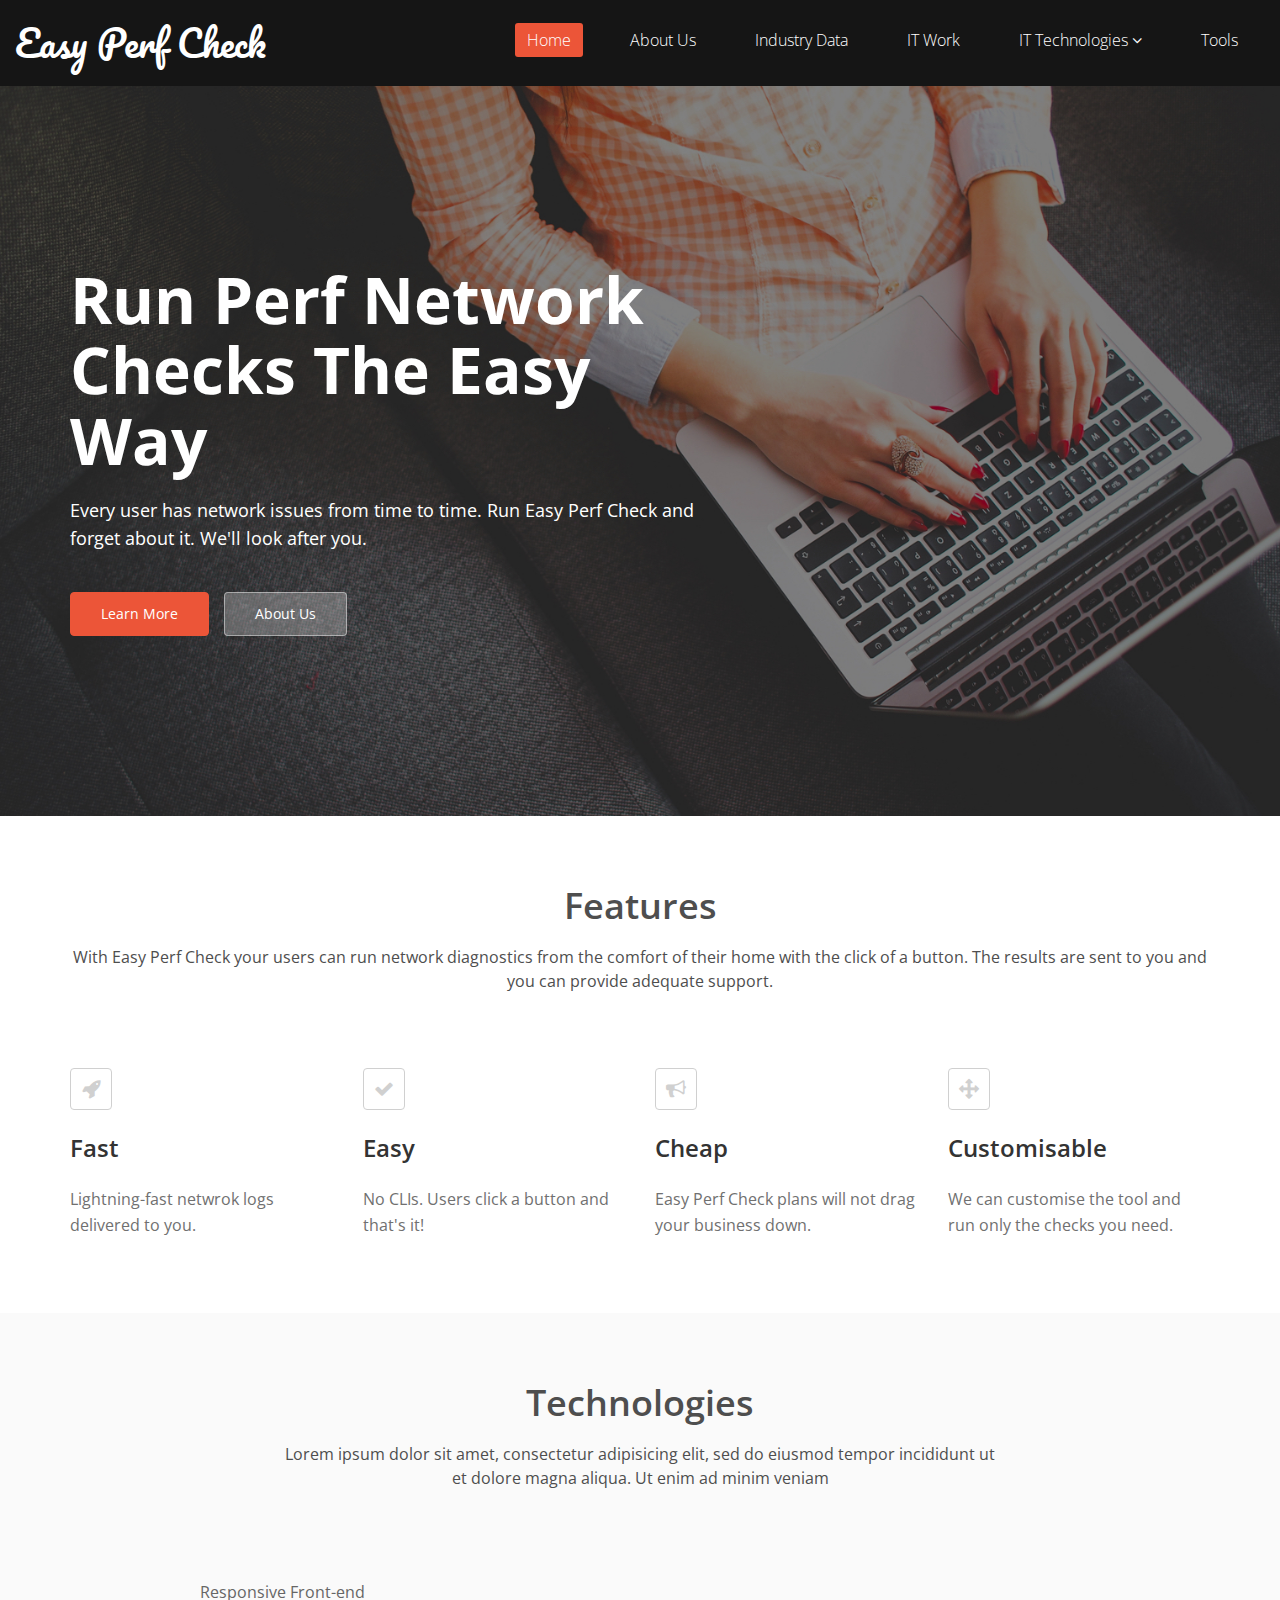
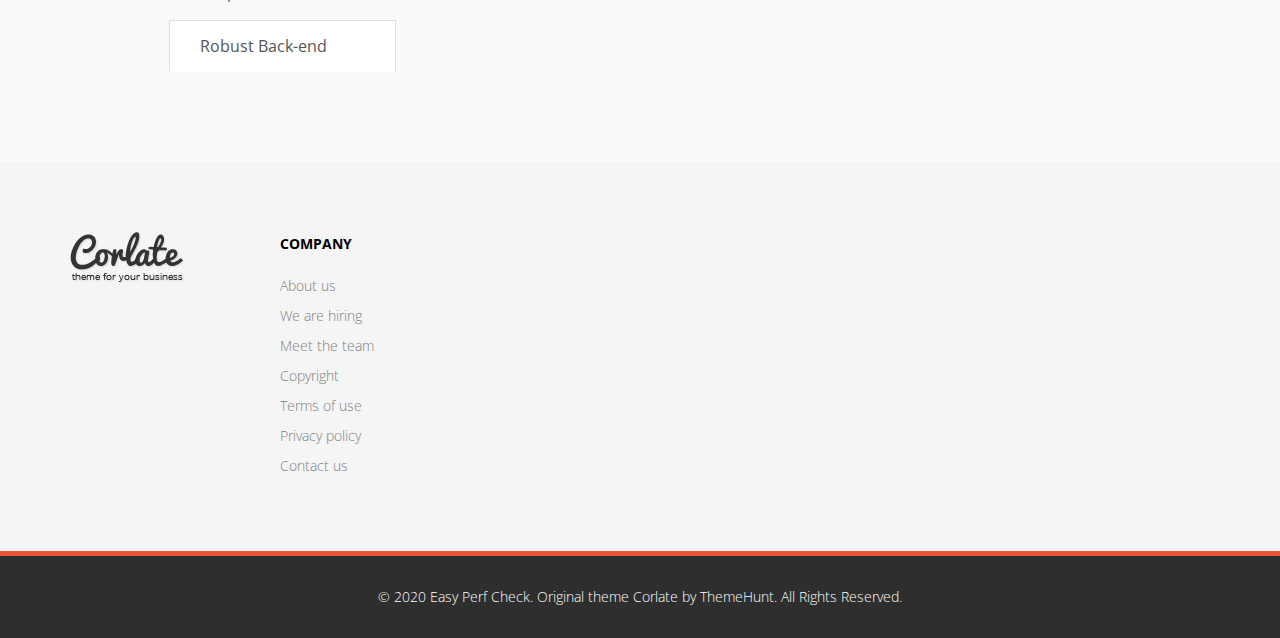
==== index.html @ ed7cca50 "feature: Add footer theme info." ====
<!DOCTYPE html>
<html lang="en">

<head>
    <meta charset="utf-8">
    <meta name="viewport" content="width=device-width, initial-scale=1.0">
    <title>Home | Easy Perf Check</title>

    <!-- core CSS -->
    <link href="https://fonts.googleapis.com/css2?family=Pacifico&display=swap"
        rel="stylesheet">
    <link href="css/bootstrap.min.css" rel="stylesheet">
    <link href="css/font-awesome.min.css" rel="stylesheet">
    <link href="css/animate.min.css" rel="stylesheet">
    <link href="css/prettyPhoto.css" rel="stylesheet">
    <link href="css/owl.carousel.min.css" rel="stylesheet">
    <link href="css/icomoon.css" rel="stylesheet">
    <link href="css/main.css" rel="stylesheet">
    <link href="css/responsive.css" rel="stylesheet">
    <link href="css/custom.css" rel="stylesheet">
    <!--[if lt IE 9]>
    <script src="js/html5shiv.js"></script>
    <script src="js/respond.min.js"></script>
    <![endif]-->
    <link rel="shortcut icon" href="images/ico/favicon.ico">
    <link rel="apple-touch-icon-precomposed" sizes="144x144"
        href="images/ico/apple-touch-icon-144-precomposed.png">
    <link rel="apple-touch-icon-precomposed" sizes="114x114"
        href="images/ico/apple-touch-icon-114-precomposed.png">
    <link rel="apple-touch-icon-precomposed" sizes="72x72"
        href="images/ico/apple-touch-icon-72-precomposed.png">
    <link rel="apple-touch-icon-precomposed"
        href="images/ico/apple-touch-icon-57-precomposed.png">
</head>
<!--/head-->

<body class="homepage">

    <nav class="navbar navbar-inverse" role="banner">
        <div class="container">
            <div class="navbar-header">
                <button type="button" class="navbar-toggle"
                    data-toggle="collapse" data-target=".navbar-collapse">
                    <span class="sr-only">Toggle navigation</span>
                    <span class="icon-bar"></span>
                    <span class="icon-bar"></span>
                    <span class="icon-bar"></span>
                </button>
                <a class="navbar-brand" href="index.html">
                    <h1 class="navbar__logo">Easy Perf Check</h1>
                </a>
            </div>
            <div class="collapse navbar-collapse navbar-right">
                <ul class="nav navbar-nav">
                    <li class="active"><a href="index.html">Home</a></li>
                    <li><a href="about-us.html">About Us</a></li>
                    <li><a href="blog.html">Industry Data</a></li>
                    <li><a href="portfolio.html">IT Work</a></li>
                    <li class="dropdown">
                        <a href="#" class="dropdown-toggle"
                            data-toggle="dropdown">IT Technologies <i
                                class="fa fa-angle-down"></i></a>
                        <ul class="dropdown-menu">
                            <li><a href="blog-item.html">Clouds, Services,
                                    Servers</a>
                            </li>
                            <li><a href="pricing.html">Cyber Security</a></li>
                            <li><a href="404.html">Autonomous Vehicles</a></li>
                            <li><a href="404.html">Small Computing Devices</a>
                            </li>
                        </ul>
                    </li>
                    <li><a href="services.html">Tools</a></li>
                </ul>
            </div>
        </div>
        <!--/.container-->
    </nav>
    <!--/nav-->

    </header>
    <!--/header-->

    <section id="main-slider" class="no-margin">
        <div class="carousel slide">
            <div class="carousel-inner">
                <div class="item active"
                    style="background-image: url(images/slider/bg1.jpg)">
                    <div class="container">
                        <div class="row">
                            <div class="col-md-7">
                                <div class="carousel-content">
                                    <h1 class="animation animated-item-1">Run
                                        Perf Network Checks The Easy Way</h1>
                                    <div class="animation animated-item-2">
                                        Every user has network issues from time
                                        to time. Run Easy Perf Check and forget
                                        about it. We'll look after you.
                                    </div>
                                    <a class="btn-slide animation animated-item-3"
                                        href="#feature">Learn More</a>
                                    <a class="btn-slide white animation animated-item-3"
                                        href="about.html">About Us</a>
                                </div>
                            </div>

                        </div>
                    </div>
                </div>
                <!--/.item-->
            </div>
            <!--/.carousel-inner-->
        </div>
        <!--/.carousel-->
    </section>
    <!--/#main-slider-->

    <section id="feature">
        <div class="container">
            <div class="center fadeInDown">
                <h2>Features</h2>
                <p class="lead">With Easy Perf Check your users can run network
                    diagnostics from the comfort of their home with the
                    click of a button. The results are sent to you and you can
                    provide adequate support.</p>
            </div>

            <div class="row">
                <div class="features">
                    <div class="col-md-3 col-sm-4 fadeInDown"
                        data-wow-duration="1000ms" data-wow-delay="600ms">
                        <div class="feature-wrap">
                            <div class="icon">
                                <i class="fa fa-rocket"></i>
                            </div>
                            <h2>Fast</h2>
                            <p>Lightning-fast netwrok logs delivered to you.</p>
                        </div>
                    </div>
                    <!--/.col-md-3-->
                    <div class="col-md-3 col-sm-4 fadeInDown"
                        data-wow-duration="1000ms" data-wow-delay="600ms">
                        <div class="feature-wrap">
                            <div class="icon">
                                <i class="fa fa-check"></i>
                            </div>
                            <h2>Easy</h2>
                            <p>No CLIs. Users click a button and that's it!</p>
                        </div>
                    </div>
                    <!--/.col-md-3-->
                    <div class="col-md-3 col-sm-4 fadeInDown"
                        data-wow-duration="1000ms" data-wow-delay="600ms">
                        <div class="feature-wrap">
                            <div class="icon">
                                <i class="fa fa-bullhorn"></i>
                            </div>
                            <h2>Cheap</h2>
                            <p>Easy Perf Check plans will not drag your business
                                down.</p>
                        </div>
                    </div>
                    <!--/.col-md-3-->
                    <div class="col-md-3 col-sm-4 fadeInDown"
                        data-wow-duration="1000ms" data-wow-delay="600ms">
                        <div class="feature-wrap">
                            <div class="icon">
                                <i class="fa fa-arrows"></i>
                            </div>
                            <h2>Customisable</h2>
                            <p>We can customise the tool and run only the checks
                                you need.</p>
                        </div>
                    </div>
                    <!--/.col-md-3-->
                </div>
                <!--/.services-->
            </div>
            <!--/.row-->
        </div>
        <!--/.container-->
    </section>
    <!--/#feature-->

    <section id="recent-works">
        <div class="container">
            <div class="center fadeInDown">
                <h2>Technologies</h2>
                <p class="lead">Lorem ipsum dolor sit amet, consectetur
                    adipisicing elit, sed do eiusmod tempor
                    incididunt ut <br> et dolore magna aliqua. Ut enim ad minim
                    veniam</p>
            </div>
            <div class="row">
                <div class="col-xs-12 col-sm-10 col-sm-offset-1 fadeInDown">
                    <div class="tab-wrap">
                        <div class="media">
                            <div class="parrent pull-left">
                                <ul class="nav nav-tabs nav-stacked">
                                    <li class=""><a href="#tab1"
                                            data-toggle="tab"
                                            class="analistic-01">Responsive
                                            Front-end</a></li>
                                    <li class="active"><a href="#tab2"
                                            data-toggle="tab"
                                            class="analistic-02">Robust Back-end
                                        </a></li>
                                </ul>
                            </div>

                            <div class="parrent media-body">
                                <div class="tab-content">
                                    <div class="tab-pane fade" id="tab1">
                                        <div class="media">
                                            <div class="media-body">
                                                <p>There are many variations of
                                                    passages of Lorem Ipsum
                                                    available, but
                                                    the majority have suffered
                                                    alteration in some form, by
                                                    injected
                                                    humour, or randomised words
                                                    which don't look even
                                                    slightly
                                                    believable. If you are going
                                                    to use.</p>
                                            </div>
                                        </div>
                                    </div>

                                    <div class="tab-pane fade" id="tab2">
                                        <p>Lorem ipsum dolor sit amet,
                                            consectetur adipisicing elit, sed do
                                            eiusmod
                                            tempor incididunt ut labore et
                                            dolore magna aliqua. Ut enim ad
                                            minim veniam,
                                            quis nostrud exercitation ullamco
                                            laboris nisi ut aliquip ex ea
                                            commodo
                                            consequat. Duis aute irure dolor in
                                            reprehenderit.</p>
                                    </div>
                                </div>
                                <!--/.tab-content-->
                            </div>
                            <!--/.media-body-->
                        </div>
                        <!--/.media-->
                    </div>
                    <!--/.tab-wrap-->
                </div>
                <!--/.col-sm-6-->

            </div>

            <!--/.row-->
        </div>
        <!--/.container-->
    </section>
    <!--/#recent-works-->

    <section id="bottom">
        <div class="container fadeInDown" data-wow-duration="1000ms"
            data-wow-delay="600ms">
            <div class="row">
                <div class="col-md-2">
                    <a href="#" class="footer-logo">
                        <img src="images/logo-black.png" alt="logo">
                    </a>
                </div>
                <div class="col-md-10">
                    <div class="row">
                        <div class="col-md-3 col-sm-6">
                            <div class="widget">
                                <h3>Company</h3>
                                <ul>
                                    <li><a href="#">About us</a></li>
                                    <li><a href="#">We are hiring</a></li>
                                    <li><a href="#">Meet the team</a></li>
                                    <li><a href="#">Copyright</a></li>
                                    <li><a href="#">Terms of use</a></li>
                                    <li><a href="#">Privacy policy</a></li>
                                    <li><a href="#">Contact us</a></li>
                                </ul>
                            </div>
                        </div>
                        <!--/.col-md-3-->

                    </div>
                </div>
            </div>
        </div>
    </section>
    <!--/#bottom-->

    <footer id="footer" class="midnight-blue">
        <div class="container">
            <div class="row">
                <div>
                    &copy; 2020 <a target="_blank"
                        href="http://shapebootstrap.net/"
                        title="Free Twitter Bootstrap WordPress Themes and HTML templates">Easy
                        Perf Check</a>. Original theme <a
                        href="https://themehunt.com/item/1524962-corlate-free-responsive-business-html-template/preview"
                        target="_blank" rel="noopener noreferrer">Corlate</a> by
                    <a href="https://themehunt.com/" target="_blank"
                        rel="noopener noreferrer">ThemeHunt</a>. All Rights
                    Reserved.
                </div>
            </div>
        </div>
    </footer>
    <!--/#footer-->

    <script src="js/jquery.js"></script>
    <script src="js/bootstrap.min.js"></script>
    <script src="js/jquery.prettyPhoto.js"></script>
    <script src="js/owl.carousel.min.js"></script>
    <script src="js/jquery.isotope.min.js"></script>
    <script src="js/main.js"></script>
</body>

</html>
---- css/prettyPhoto.css ----
div.pp_default .pp_top,div.pp_default .pp_top .pp_middle,div.pp_default .pp_top .pp_left,div.pp_default .pp_top .pp_right,div.pp_default .pp_bottom,div.pp_default .pp_bottom .pp_left,div.pp_default .pp_bottom .pp_middle,div.pp_default .pp_bottom .pp_right{height:13px}
div.pp_default .pp_top .pp_left{background:url(../images/prettyPhoto/default/sprite.png) -78px -93px no-repeat}
div.pp_default .pp_top .pp_middle{background:url(../images/prettyPhoto/default/sprite_x.png) top left repeat-x}
div.pp_default .pp_top .pp_right{background:url(../images/prettyPhoto/default/sprite.png) -112px -93px no-repeat}
div.pp_default .pp_content .ppt{color:#f8f8f8}
div.pp_default .pp_content_container .pp_left{background:url(../images/prettyPhoto/default/sprite_y.png) -7px 0 repeat-y;padding-left:13px}
div.pp_default .pp_content_container .pp_right{background:url(../images/prettyPhoto/default/sprite_y.png) top right repeat-y;padding-right:13px}
div.pp_default .pp_next:hover{background:url(../images/prettyPhoto/default/sprite_next.png) center right no-repeat;cursor:pointer}
div.pp_default .pp_previous:hover{background:url(../images/prettyPhoto/default/sprite_prev.png) center left no-repeat;cursor:pointer}
div.pp_default .pp_expand{background:url(../images/prettyPhoto/default/sprite.png) 0 -29px no-repeat;cursor:pointer;width:28px;height:28px}
div.pp_default .pp_expand:hover{background:url(../images/prettyPhoto/default/sprite.png) 0 -56px no-repeat;cursor:pointer}
div.pp_default .pp_contract{background:url(../images/prettyPhoto/default/sprite.png) 0 -84px no-repeat;cursor:pointer;width:28px;height:28px}
div.pp_default .pp_contract:hover{background:url(../images/prettyPhoto/default/sprite.png) 0 -113px no-repeat;cursor:pointer}
div.pp_default .pp_close{width:30px;height:30px;background:url(../images/prettyPhoto/default/sprite.png) 2px 1px no-repeat;cursor:pointer}
div.pp_default .pp_gallery ul li a{background:url(../images/prettyPhoto/default/default_thumb.png) center center #f8f8f8;border:1px solid #aaa}
div.pp_default .pp_social{margin-top:7px}
div.pp_default .pp_gallery a.pp_arrow_previous,div.pp_default .pp_gallery a.pp_arrow_next{position:static;left:auto}
div.pp_default .pp_nav .pp_play,div.pp_default .pp_nav .pp_pause{background:url(../images/prettyPhoto/default/sprite.png) -51px 1px no-repeat;height:30px;width:30px}
div.pp_default .pp_nav .pp_pause{background-position:-51px -29px}
div.pp_default a.pp_arrow_previous,div.pp_default a.pp_arrow_next{background:url(../images/prettyPhoto/default/sprite.png) -31px -3px no-repeat;height:20px;width:20px;margin:4px 0 0}
div.pp_default a.pp_arrow_next{left:52px;background-position:-82px -3px}
div.pp_default .pp_content_container .pp_details{margin-top:5px}
div.pp_default .pp_nav{clear:none;height:30px;width:110px;position:relative}
div.pp_default .pp_nav .currentTextHolder{font-family:Georgia;font-style:italic;color:#999;font-size:11px;left:75px;line-height:25px;position:absolute;top:2px;margin:0;padding:0 0 0 10px}
div.pp_default .pp_close:hover,div.pp_default .pp_nav .pp_play:hover,div.pp_default .pp_nav .pp_pause:hover,div.pp_default .pp_arrow_next:hover,div.pp_default .pp_arrow_previous:hover{opacity:0.7}
div.pp_default .pp_description{font-size:11px;font-weight:700;line-height:14px;margin:5px 50px 5px 0}
div.pp_default .pp_bottom .pp_left{background:url(../images/prettyPhoto/default/sprite.png) -78px -127px no-repeat}
div.pp_default .pp_bottom .pp_middle{background:url(../images/prettyPhoto/default/sprite_x.png) bottom left repeat-x}
div.pp_default .pp_bottom .pp_right{background:url(../images/prettyPhoto/default/sprite.png) -112px -127px no-repeat}
div.pp_default .pp_loaderIcon{background:url(../images/prettyPhoto/default/loader.gif) center center no-repeat}
div.light_rounded .pp_top .pp_left{background:url(../images/prettyPhoto/light_rounded/sprite.png) -88px -53px no-repeat}
div.light_rounded .pp_top .pp_right{background:url(../images/prettyPhoto/light_rounded/sprite.png) -110px -53px no-repeat}
div.light_rounded .pp_next:hover{background:url(../images/prettyPhoto/light_rounded/btnNext.png) center right no-repeat;cursor:pointer}
div.light_rounded .pp_previous:hover{background:url(../images/prettyPhoto/light_rounded/btnPrevious.png) center left no-repeat;cursor:pointer}
div.light_rounded .pp_expand{background:url(../images/prettyPhoto/light_rounded/sprite.png) -31px -26px no-repeat;cursor:pointer}
div.light_rounded .pp_expand:hover{background:url(../images/prettyPhoto/light_rounded/sprite.png) -31px -47px no-repeat;cursor:pointer}
div.light_rounded .pp_contract{background:url(../images/prettyPhoto/light_rounded/sprite.png) 0 -26px no-repeat;cursor:pointer}
div.light_rounded .pp_contract:hover{background:url(../images/prettyPhoto/light_rounded/sprite.png) 0 -47px no-repeat;cursor:pointer}
div.light_rounded .pp_close{width:75px;height:22px;background:url(../images/prettyPhoto/light_rounded/sprite.png) -1px -1px no-repeat;cursor:pointer}
div.light_rounded .pp_nav .pp_play{background:url(../images/prettyPhoto/light_rounded/sprite.png) -1px -100px no-repeat;height:15px;width:14px}
div.light_rounded .pp_nav .pp_pause{background:url(../images/prettyPhoto/light_rounded/sprite.png) -24px -100px no-repeat;height:15px;width:14px}
div.light_rounded .pp_arrow_previous{background:url(../images/prettyPhoto/light_rounded/sprite.png) 0 -71px no-repeat}
div.light_rounded .pp_arrow_next{background:url(../images/prettyPhoto/light_rounded/sprite.png) -22px -71px no-repeat}
div.light_rounded .pp_bottom .pp_left{background:url(../images/prettyPhoto/light_rounded/sprite.png) -88px -80px no-repeat}
div.light_rounded .pp_bottom .pp_right{background:url(../images/prettyPhoto/light_rounded/sprite.png) -110px -80px no-repeat}
div.dark_rounded .pp_top .pp_left{background:url(../images/prettyPhoto/dark_rounded/sprite.png) -88px -53px no-repeat}
div.dark_rounded .pp_top .pp_right{background:url(../images/prettyPhoto/dark_rounded/sprite.png) -110px -53px no-repeat}
div.dark_rounded .pp_content_container .pp_left{background:url(../images/prettyPhoto/dark_rounded/contentPattern.png) top left repeat-y}
div.dark_rounded .pp_content_container .pp_right{background:url(../images/prettyPhoto/dark_rounded/contentPattern.png) top right repeat-y}
div.dark_rounded .pp_next:hover{background:url(../images/prettyPhoto/dark_rounded/btnNext.png) center right no-repeat;cursor:pointer}
div.dark_rounded .pp_previous:hover{background:url(../images/prettyPhoto/dark_rounded/btnPrevious.png) center left no-repeat;cursor:pointer}
div.dark_rounded .pp_expand{background:url(../images/prettyPhoto/dark_rounded/sprite.png) -31px -26px no-repeat;cursor:pointer}
div.dark_rounded .pp_expand:hover{background:url(../images/prettyPhoto/dark_rounded/sprite.png) -31px -47px no-repeat;cursor:pointer}
div.dark_rounded .pp_contract{background:url(../images/prettyPhoto/dark_rounded/sprite.png) 0 -26px no-repeat;cursor:pointer}
div.dark_rounded .pp_contract:hover{background:url(../images/prettyPhoto/dark_rounded/sprite.png) 0 -47px no-repeat;cursor:pointer}
div.dark_rounded .pp_close{width:75px;height:22px;background:url(../images/prettyPhoto/dark_rounded/sprite.png) -1px -1px no-repeat;cursor:pointer}
div.dark_rounded .pp_description{margin-right:85px;color:#fff}
div.dark_rounded .pp_nav .pp_play{background:url(../images/prettyPhoto/dark_rounded/sprite.png) -1px -100px no-repeat;height:15px;width:14px}
div.dark_rounded .pp_nav .pp_pause{background:url(../images/prettyPhoto/dark_rounded/sprite.png) -24px -100px no-repeat;height:15px;width:14px}
div.dark_rounded .pp_arrow_previous{background:url(../images/prettyPhoto/dark_rounded/sprite.png) 0 -71px no-repeat}
div.dark_rounded .pp_arrow_next{background:url(../images/prettyPhoto/dark_rounded/sprite.png) -22px -71px no-repeat}
div.dark_rounded .pp_bottom .pp_left{background:url(../images/prettyPhoto/dark_rounded/sprite.png) -88px -80px no-repeat}
div.dark_rounded .pp_bottom .pp_right{background:url(../images/prettyPhoto/dark_rounded/sprite.png) -110px -80px no-repeat}
div.dark_rounded .pp_loaderIcon{background:url(../images/prettyPhoto/dark_rounded/loader.gif) center center no-repeat}
div.dark_square .pp_left,div.dark_square .pp_middle,div.dark_square .pp_right,div.dark_square .pp_content{background:#000}
div.dark_square .pp_description{color:#fff;margin:0 85px 0 0}
div.dark_square .pp_loaderIcon{background:url(../images/prettyPhoto/dark_square/loader.gif) center center no-repeat}
div.dark_square .pp_expand{background:url(../images/prettyPhoto/dark_square/sprite.png) -31px -26px no-repeat;cursor:pointer}
div.dark_square .pp_expand:hover{background:url(../images/prettyPhoto/dark_square/sprite.png) -31px -47px no-repeat;cursor:pointer}
div.dark_square .pp_contract{background:url(../images/prettyPhoto/dark_square/sprite.png) 0 -26px no-repeat;cursor:pointer}
div.dark_square .pp_contract:hover{background:url(../images/prettyPhoto/dark_square/sprite.png) 0 -47px no-repeat;cursor:pointer}
div.dark_square .pp_close{width:75px;height:22px;background:url(../images/prettyPhoto/dark_square/sprite.png) -1px -1px no-repeat;cursor:pointer}
div.dark_square .pp_nav{clear:none}
div.dark_square .pp_nav .pp_play{background:url(../images/prettyPhoto/dark_square/sprite.png) -1px -100px no-repeat;height:15px;width:14px}
div.dark_square .pp_nav .pp_pause{background:url(../images/prettyPhoto/dark_square/sprite.png) -24px -100px no-repeat;height:15px;width:14px}
div.dark_square .pp_arrow_previous{background:url(../images/prettyPhoto/dark_square/sprite.png) 0 -71px no-repeat}
div.dark_square .pp_arrow_next{background:url(../images/prettyPhoto/dark_square/sprite.png) -22px -71px no-repeat}
div.dark_square .pp_next:hover{background:url(../images/prettyPhoto/dark_square/btnNext.png) center right no-repeat;cursor:pointer}
div.dark_square .pp_previous:hover{background:url(../images/prettyPhoto/dark_square/btnPrevious.png) center left no-repeat;cursor:pointer}
div.light_square .pp_expand{background:url(../images/prettyPhoto/light_square/sprite.png) -31px -26px no-repeat;cursor:pointer}
div.light_square .pp_expand:hover{background:url(../images/prettyPhoto/light_square/sprite.png) -31px -47px no-repeat;cursor:pointer}
div.light_square .pp_contract{background:url(../images/prettyPhoto/light_square/sprite.png) 0 -26px no-repeat;cursor:pointer}
div.light_square .pp_contract:hover{background:url(../images/prettyPhoto/light_square/sprite.png) 0 -47px no-repeat;cursor:pointer}
div.light_square .pp_close{width:75px;height:22px;background:url(../images/prettyPhoto/light_square/sprite.png) -1px -1px no-repeat;cursor:pointer}
div.light_square .pp_nav .pp_play{background:url(../images/prettyPhoto/light_square/sprite.png) -1px -100px no-repeat;height:15px;width:14px}
div.light_square .pp_nav .pp_pause{background:url(../images/prettyPhoto/light_square/sprite.png) -24px -100px no-repeat;height:15px;width:14px}
div.light_square .pp_arrow_previous{background:url(../images/prettyPhoto/light_square/sprite.png) 0 -71px no-repeat}
div.light_square .pp_arrow_next{background:url(../images/prettyPhoto/light_square/sprite.png) -22px -71px no-repeat}
div.light_square .pp_next:hover{background:url(../images/prettyPhoto/light_square/btnNext.png) center right no-repeat;cursor:pointer}
div.light_square .pp_previous:hover{background:url(../images/prettyPhoto/light_square/btnPrevious.png) center left no-repeat;cursor:pointer}
div.facebook .pp_top .pp_left{background:url(../images/prettyPhoto/facebook/sprite.png) -88px -53px no-repeat}
div.facebook .pp_top .pp_middle{background:url(../images/prettyPhoto/facebook/contentPatternTop.png) top left repeat-x}
div.facebook .pp_top .pp_right{background:url(../images/prettyPhoto/facebook/sprite.png) -110px -53px no-repeat}
div.facebook .pp_content_container .pp_left{background:url(../images/prettyPhoto/facebook/contentPatternLeft.png) top left repeat-y}
div.facebook .pp_content_container .pp_right{background:url(../images/prettyPhoto/facebook/contentPatternRight.png) top right repeat-y}
div.facebook .pp_expand{background:url(../images/prettyPhoto/facebook/sprite.png) -31px -26px no-repeat;cursor:pointer}
div.facebook .pp_expand:hover{background:url(../images/prettyPhoto/facebook/sprite.png) -31px -47px no-repeat;cursor:pointer}
div.facebook .pp_contract{background:url(../images/prettyPhoto/facebook/sprite.png) 0 -26px no-repeat;cursor:pointer}
div.facebook .pp_contract:hover{background:url(../images/prettyPhoto/facebook/sprite.png) 0 -47px no-repeat;cursor:pointer}
div.facebook .pp_close{width:22px;height:22px;background:url(../images/prettyPhoto/facebook/sprite.png) -1px -1px no-repeat;cursor:pointer}
div.facebook .pp_description{margin:0 37px 0 0}
div.facebook .pp_loaderIcon{background:url(../images/prettyPhoto/facebook/loader.gif) center center no-repeat}
div.facebook .pp_arrow_previous{background:url(../images/prettyPhoto/facebook/sprite.png) 0 -71px no-repeat;height:22px;margin-top:0;width:22px}
div.facebook .pp_arrow_previous.disabled{background-position:0 -96px;cursor:default}
div.facebook .pp_arrow_next{background:url(../images/prettyPhoto/facebook/sprite.png) -32px -71px no-repeat;height:22px;margin-top:0;width:22px}
div.facebook .pp_arrow_next.disabled{background-position:-32px -96px;cursor:default}
div.facebook .pp_nav{margin-top:0}
div.facebook .pp_nav p{font-size:15px;padding:0 3px 0 4px}
div.facebook .pp_nav .pp_play{background:url(../images/prettyPhoto/facebook/sprite.png) -1px -123px no-repeat;height:22px;width:22px}
div.facebook .pp_nav .pp_pause{background:url(../images/prettyPhoto/facebook/sprite.png) -32px -123px no-repeat;height:22px;width:22px}
div.facebook .pp_next:hover{background:url(../images/prettyPhoto/facebook/btnNext.png) center right no-repeat;cursor:pointer}
div.facebook .pp_previous:hover{background:url(../images/prettyPhoto/facebook/btnPrevious.png) center left no-repeat;cursor:pointer}
div.facebook .pp_bottom .pp_left{background:url(../images/prettyPhoto/facebook/sprite.png) -88px -80px no-repeat}
div.facebook .pp_bottom .pp_middle{background:url(../images/prettyPhoto/facebook/contentPatternBottom.png) top left repeat-x}
div.facebook .pp_bottom .pp_right{background:url(../images/prettyPhoto/facebook/sprite.png) -110px -80px no-repeat}
div.pp_pic_holder a:focus{outline:none}
div.pp_overlay{background:#000;display:none;left:0;position:absolute;top:0;width:100%;z-index:9500}
div.pp_pic_holder{display:none;position:absolute;width:100px;z-index:10000}
.pp_content{height:40px;min-width:40px}
* html .pp_content{width:40px}
.pp_content_container{position:relative;text-align:left;width:100%}
.pp_content_container .pp_left{padding-left:20px}
.pp_content_container .pp_right{padding-right:20px}
.pp_content_container .pp_details{float:left;margin:10px 0 2px}
.pp_description{display:none;margin:0}
.pp_social{float:left;margin:0}
.pp_social .facebook{float:left;margin-left:5px;width:55px;overflow:hidden}
.pp_social .twitter{float:left}
.pp_nav{clear:right;float:left;margin:3px 10px 0 0}
.pp_nav p{float:left;white-space:nowrap;margin:2px 4px}
.pp_nav .pp_play,.pp_nav .pp_pause{float:left;margin-right:4px;text-indent:-10000px}
a.pp_arrow_previous,a.pp_arrow_next{display:block;float:left;height:15px;margin-top:3px;overflow:hidden;text-indent:-10000px;width:14px}
.pp_hoverContainer{position:absolute;top:0;width:100%;z-index:2000}
.pp_gallery{display:none;left:50%;margin-top:-50px;position:absolute;z-index:10000}
.pp_gallery div{float:left;overflow:hidden;position:relative}
.pp_gallery ul{float:left;height:35px;position:relative;white-space:nowrap;margin:0 0 0 5px;padding:0}
.pp_gallery ul a{border:1px rgba(0,0,0,0.5) solid;display:block;float:left;height:33px;overflow:hidden}
.pp_gallery ul a img{border:0}
.pp_gallery li{display:block;float:left;margin:0 5px 0 0;padding:0}
.pp_gallery li.default a{background:url(../images/prettyPhoto/facebook/default_thumbnail.gif) 0 0 no-repeat;display:block;height:33px;width:50px}
.pp_gallery .pp_arrow_previous,.pp_gallery .pp_arrow_next{margin-top:7px!important}
a.pp_next{background:url(../images/prettyPhoto/light_rounded/btnNext.png) 10000px 10000px no-repeat;display:block;float:right;height:100%;text-indent:-10000px;width:49%}
a.pp_previous{background:url(../images/prettyPhoto/light_rounded/btnNext.png) 10000px 10000px no-repeat;display:block;float:left;height:100%;text-indent:-10000px;width:49%}
a.pp_expand,a.pp_contract{cursor:pointer;display:none;height:20px;position:absolute;right:30px;text-indent:-10000px;top:10px;width:20px;z-index:20000}
a.pp_close{position:absolute;right:0;top:0;display:block;line-height:22px;text-indent:-10000px}
.pp_loaderIcon{display:block;height:24px;left:50%;position:absolute;top:50%;width:24px;margin:-12px 0 0 -12px}
#pp_full_res{line-height:1!important}
#pp_full_res .pp_inline{text-align:left}
#pp_full_res .pp_inline p{margin:0 0 15px}
div.ppt{color:#fff;display:none;font-size:17px;z-index:9999;margin:0 0 5px 15px}
div.pp_default .pp_content,div.light_rounded .pp_content{background-color:#fff}
div.pp_default #pp_full_res .pp_inline,div.light_rounded .pp_content .ppt,div.light_rounded #pp_full_res .pp_inline,div.light_square .pp_content .ppt,div.light_square #pp_full_res .pp_inline,div.facebook .pp_content .ppt,div.facebook #pp_full_res .pp_inline{color:#000}
div.pp_default .pp_gallery ul li a:hover,div.pp_default .pp_gallery ul li.selected a,.pp_gallery ul a:hover,.pp_gallery li.selected a{border-color:#fff}
div.pp_default .pp_details,div.light_rounded .pp_details,div.dark_rounded .pp_details,div.dark_square .pp_details,div.light_square .pp_details,div.facebook .pp_details{position:relative}
div.light_rounded .pp_top .pp_middle,div.light_rounded .pp_content_container .pp_left,div.light_rounded .pp_content_container .pp_right,div.light_rounded .pp_bottom .pp_middle,div.light_square .pp_left,div.light_square .pp_middle,div.light_square .pp_right,div.light_square .pp_content,div.facebook .pp_content{background:#fff}
div.light_rounded .pp_description,div.light_square .pp_description{margin-right:85px}
div.light_rounded .pp_gallery a.pp_arrow_previous,div.light_rounded .pp_gallery a.pp_arrow_next,div.dark_rounded .pp_gallery a.pp_arrow_previous,div.dark_rounded .pp_gallery a.pp_arrow_next,div.dark_square .pp_gallery a.pp_arrow_previous,div.dark_square .pp_gallery a.pp_arrow_next,div.light_square .pp_gallery a.pp_arrow_previous,div.light_square .pp_gallery a.pp_arrow_next{margin-top:12px!important}
div.light_rounded .pp_arrow_previous.disabled,div.dark_rounded .pp_arrow_previous.disabled,div.dark_square .pp_arrow_previous.disabled,div.light_square .pp_arrow_previous.disabled{background-position:0 -87px;cursor:default}
div.light_rounded .pp_arrow_next.disabled,div.dark_rounded .pp_arrow_next.disabled,div.dark_square .pp_arrow_next.disabled,div.light_square .pp_arrow_next.disabled{background-position:-22px -87px;cursor:default}
div.light_rounded .pp_loaderIcon,div.light_square .pp_loaderIcon{background:url(../images/prettyPhoto/light_rounded/loader.gif) center center no-repeat}
div.dark_rounded .pp_top .pp_middle,div.dark_rounded .pp_content,div.dark_rounded .pp_bottom .pp_middle{background:url(../images/prettyPhoto/dark_rounded/contentPattern.png) top left repeat}
div.dark_rounded .currentTextHolder,div.dark_square .currentTextHolder{color:#c4c4c4}
div.dark_rounded #pp_full_res .pp_inline,div.dark_square #pp_full_res .pp_inline{color:#fff}
.pp_top,.pp_bottom{height:20px;position:relative}
* html .pp_top,* html .pp_bottom{padding:0 20px}
.pp_top .pp_left,.pp_bottom .pp_left{height:20px;left:0;position:absolute;width:20px}
.pp_top .pp_middle,.pp_bottom .pp_middle{height:20px;left:20px;position:absolute;right:20px}
* html .pp_top .pp_middle,* html .pp_bottom .pp_middle{left:0;position:static}
.pp_top .pp_right,.pp_bottom .pp_right{height:20px;left:auto;position:absolute;right:0;top:0;width:20px}
.pp_fade,.pp_gallery li.default a img{display:none}
---- css/icomoon.css ----
@font-face {
  font-family: 'icomoon';
  src:  url('../fonts/icomoon.eot?2sjsid');
  src:  url('../fonts/icomoon.eot?2sjsid#iefix') format('embedded-opentype'),
    url('../fonts/icomoon.ttf?2sjsid') format('truetype'),
    url('../fonts/icomoon.woff?2sjsid') format('woff'),
    url('../fonts/icomoon.svg?2sjsid#icomoon') format('svg');
  font-weight: normal;
  font-style: normal;
}

[class^="icon-"], [class*=" icon-"] {
  /* use !important to prevent issues with browser extensions that change fonts */
  font-family: 'icomoon' !important;
  speak: none;
  font-style: normal;
  font-weight: normal;
  font-variant: normal;
  text-transform: none;
  line-height: 1;

  /* Better Font Rendering =========== */
  -webkit-font-smoothing: antialiased;
  -moz-osx-font-smoothing: grayscale;
}

.icon-mobile-ui:before {
  content: "\e900";
  color: #d0d0d0;
}
.icon-motion:before {
  content: "\e901";
  color: #d0d0d0;
}
.icon-seo:before {
  content: "\e902";
  color: #d0d0d0;
}
.icon-ux:before {
  content: "\e903";
  color: #d0d0d0;
}
.icon-web-app:before {
  content: "\e904";
  color: #d0d0d0;
}
.icon-web:before {
  content: "\e905";
  color: #d0d0d0;
}
---- css/main.css ----
@import url(http://fonts.googleapis.com/css?family=Open+Sans:300italic,400italic,600italic,700italic,800italic,400,600,700,300,800);

/*************************
*******Typography******
**************************/

body {
    background: #fff;
    font-family: 'Open Sans', sans-serif;
    color: #4e4e4e;
    line-height: 22px;
}

h1,
h2,
h3,
h4,
h5,
h6 {
    font-weight: 600;
    font-family: 'Open Sans', sans-serif;
    color: #4e4e4e;
}

h1 {
    font-size: 28px;
    /*    color: #fff;*/
}

h2 {
    font-size: 20px;
}

h3 {
    font-size: 16px;
    color: #787878;
    font-weight: 400;
    line-height: 24px;
}

img {
    max-width: 100%;
}

h4 {
    font-size: 16px;
}

a {
    color: #EC5538;
    -webkit-transition: color 300ms, background-color 300ms;
    transition: color 300ms, background-color 300ms;
}

a:hover,
a:focus {
    color: #EC5538;
}

hr {
    border-top: 1px solid #e5e5e5;
    border-bottom: 1px solid #fff;
}

.btn-primary {
    padding: 8px 20px;
    background: #EC5538;
    color: #fff;
    border-radius: 4px;
    border: none;
    margin-top: 10px;
}

.btn-primary:hover,
.btn-primary:focus {
    background: #EC5538;
    outline: none;
    -webkit-box-shadow: none;
    box-shadow: none;
}

.btn-transparent {
    border: 3px solid #fff;
    background: transparent;
    color: #fff;
}

.btn-transparent:hover {
    border-color: rgba(255, 255, 255, 0.5);
}

a:hover,
a:focus {
    color: #111;
    text-decoration: none;
    outline: none;
}

.dropdown-menu {
    margin-top: -1px;
    min-width: 180px;
}

.center h2 {
    font-size: 36px;
    margin-top: 0;
    margin-bottom: 20px;
}

.media>.pull-left {
    margin-right: 20px;
}

.media>.pull-right {
    margin-left: 20px;
}

body>section {
    padding: 70px 0;
}

.center {
    text-align: center;
    padding-bottom: 55px;
}

.scaleIn {
    -webkit-animation-name: scaleIn;
    animation-name: scaleIn;
}

.lead {
    font-size: 16px;
    line-height: 24px;
    font-weight: 400;
}

.transparent-bg {
    background-color: transparent !important;
    margin-bottom: 0;
}

@-webkit-keyframes scaleIn {
    0% {
        opacity: 0;
        -webkit-transform: scale(0);
        transform: scale(0);
    }

    100% {
        opacity: 1;
        -webkit-transform: scale(1);
        transform: scale(1);
    }
}

@keyframes scaleIn {
    0% {
        opacity: 0;
        -webkit-transform: scale(0);
        transform: scale(0);
    }

    100% {
        opacity: 1;
        -webkit-transform: scale(1);
        transform: scale(1);
    }
}

.page-title {
    padding: 60px 0;
}

.page-title h1 {
    color: #fff;
    margin: 0;
    text-align: center;
    font-size: 64px;
}


/*************************
*******Header******
**************************/

#header .search {
    display: inline-block;
}

.navbar>.container .navbar-brand {
    margin-left: 0;
}

.top-bar {
    padding: 10px 0;
    background: #191919;
    border-bottom: 1px solid #222;
    line-height: 28px;
}

.top-number {
    color: #fff;
}

.top-number p {
    margin: 0
}

.social {
    text-align: right;
}

.social-share {
    display: inline-block;
    list-style: none;
    padding: 0;
    margin: 0;
}

ul.social-share li {
    display: inline-block;
}

ul.social-share li a {
    display: inline-block;
    color: #fff;
    background: #404040;
    width: 25px;
    height: 25px;
    line-height: 25px;
    text-align: center;
    border-radius: 2px;
}

ul.social-share li a:hover {
    background: #EC5538;
    color: #fff;
}

.search i {
    color: #fff;
}

input.search-form {
    background: transparent;
    border: 0 none;
    width: 60px;
    padding: 0 10px;
    color: #FFF;
    -webkit-transition: all 400ms;
    transition: all 400ms;
}

input.search-form::-webkit-input-placeholder {
    color: transparent;
}

input.search-form:hover::-webkit-input-placeholder {
    color: #fff;
}

input.search-form:hover {
    width: 180px;
}

.navbar-brand {
    padding: 0;
    margin: 0;
}

.navbar {
    border-radius: 0;
    margin-bottom: 0;
    background: #151515;
    padding: 15px 0;
    padding-bottom: 0;
}

.navbar-nav {
    margin-top: 12px;
}

.navbar-nav>li {
    margin-left: 35px;
    padding-bottom: 28px;
}

.navbar-inverse .navbar-nav>li>a {
    padding: 5px 12px;
    margin: 0;
    border-radius: 3px;
    color: #fff;
    line-height: 24px;
    display: inline-block;
    font-weight: 300;
}

.navbar-inverse .navbar-nav>li>a:hover {
    background-color: #EC5538;
    color: #fff;
}

.navbar-inverse {
    border: none;
}

.navbar-inverse .navbar-brand {
    font-size: 36px;
    line-height: 50px;
    color: #fff;
}

.navbar-inverse .navbar-nav>.active>a,
.navbar-inverse .navbar-nav>.active>a:hover,
.navbar-inverse .navbar-nav>.active>a:focus,
.navbar-inverse .navbar-nav>.open>a,
.navbar-inverse .navbar-nav>.open>a:hover,
.navbar-inverse .navbar-nav>.open>a:focus {
    background-color: #EC5538;
    color: #fff;
}

.navbar-inverse .navbar-nav .dropdown-menu {
    background-color: rgba(0, 0, 0, .85);
    -webkit-box-shadow: 0 3px 8px rgba(0, 0, 0, 0.125);
    box-shadow: 0 3px 8px rgba(0, 0, 0, 0.125);
    border: 0;
    padding: 0;
    margin-top: 0;
    border-top: 0;
    border-radius: 0;
    left: 0;
}

.navbar-inverse .navbar-nav .dropdown-menu:before {
    position: absolute;
    top: 0;
}

.navbar-inverse .navbar-nav .dropdown-menu>li>a {
    padding: 8px 15px;
    color: #fff;
}

.navbar-inverse .navbar-nav .dropdown-menu>li:hover>a,
.navbar-inverse .navbar-nav .dropdown-menu>li:focus>a,
.navbar-inverse .navbar-nav .dropdown-menu>li.active>a {
    background-color: #EC5538;
    color: #fff;
}

.navbar-inverse .navbar-nav .dropdown-menu>li:last-child>a {
    border-radius: 0 0 3px 3px;
}

.navbar-inverse .navbar-nav .dropdown-menu>li.divider {
    background-color: transparent;
}

.navbar-inverse .navbar-collapse,
.navbar-inverse .navbar-form {
    border-top: 0;
    padding-bottom: 0;
}


/*************************
*******Home Page******
**************************/

#main-slider {
    position: relative;
}

.no-margin {
    margin: 0;
    padding: 0;
}

#main-slider .carousel .carousel-content {
    font-size: 18px;
    font-weight: 400;
    color: #fff;
    line-height: 28px;
}

#main-slider .carousel .slide-margin {
    margin-top: 140px;
}

#main-slider .carousel h1 {
    font-size: 64px;
    font-weight: 700;
    margin: 0 0 20px;
    color: #fff;
}

#main-slider .carousel .btn-slide {
    padding: 0 30px;
    line-height: 42px;
    background: #EC5538;
    color: #fff;
    border-radius: 4px;
    margin-top: 40px;
    display: inline-block;
    font-size: 14px;
    margin-right: 10px;
    border: 1px solid #EC5538;
}

#main-slider .carousel .btn-slide.white {
    border: 1px solid rgba(255, 255, 255, 0.44);
    background: rgba(255, 255, 255, 0.26);
    color: #fff;
}

#main-slider .carousel .slider-img {
    text-align: right;
    position: absolute;
}

#main-slider .carousel .item {
    background-position: 50%;
    background-repeat: no-repeat;
    background-size: cover;
    left: 0 !important;
    opacity: 0;
    top: 0;
    position: absolute;
    width: 100%;
    display: block !important;
    height: 730px;
    -webkit-transition: opacity ease-in-out 500ms;
    transition: opacity ease-in-out 500ms;
    display: -webkit-box !important;
    display: -ms-flexbox !important;
    display: flex !important;
    -webkit-box-orient: vertical;
    -webkit-box-direction: normal;
    -ms-flex-direction: column;
    flex-direction: column;
    -webkit-box-pack: center;
    -ms-flex-pack: center;
    justify-content: center;
}

#main-slider .carousel .item:first-child {
    top: auto;
    position: relative;
}

#main-slider .carousel .item.active {
    opacity: 1;
    -webkit-transition: opacity ease-in-out 500ms;
    transition: opacity ease-in-out 500ms;
    z-index: 1;
}

#main-slider .prev,
#main-slider .next {
    position: absolute;
    top: 50%;
    background-color: #EC5538;
    color: #fff;
    display: inline-block;
    margin-top: -25px;
    height: 40px;
    line-height: 40px;
    width: 40px;
    line-height: 40px;
    text-align: center;
    border-radius: 4px;
    z-index: 5;
}

#main-slider .prev:hover,
#main-slider .next:hover {
    background-color: #000;
}

#main-slider .prev {
    left: 10px;
}

#main-slider .next {
    right: 10px;
}

#main-slider .carousel-indicators {
    margin: 0;
    left: 0;
    width: 100%;
    bottom: 80px;
}

#main-slider .carousel-indicators li {
    width: 10px;
    height: 10px;
    background-color: transparent;
    margin: 0 5px;
    position: relative;
    border: 1px solid #fff;
}

#main-slider .carousel-indicators li.active {
    background-color: #EC5538;
    border: 1px solid #EC5538
}

#main-slider .active .animation.animated-item-1 {
    -webkit-animation: fadeInUp 300ms linear 300ms both;
    animation: fadeInUp 300ms linear 300ms both;
}

#main-slider .active .animation.animated-item-2 {
    -webkit-animation: fadeInUp 300ms linear 600ms both;
    animation: fadeInUp 300ms linear 600ms both;
}

#main-slider .active .animation.animated-item-3 {
    -webkit-animation: fadeInUp 300ms linear 900ms both;
    animation: fadeInUp 300ms linear 900ms both;
}

#main-slider .active .animation.animated-item-4 {
    -webkit-animation: fadeInUp 300ms linear 1200ms both;
    animation: fadeInUp 300ms linear 1200ms both;
}

#feature {
    padding-bottom: 40px;
}

.features .feature-wrap {
    margin-bottom: 35px;
}

.features .feature-wrap .icon {
    width: 42px;
    height: 42px;
    text-align: center;
    line-height: 40px;
    color: #D0D0D0;
    border: 1px solid #D0D0D0;
    font-size: 20px;
    border-radius: 4px;
    -webkit-transition: .4s;
    transition: .4s;
    margin-bottom: 25px;
}

.features .feature-wrap:hover .icon {
    color: #ffffff;
    border: 1px solid #EC5538;
    background-color: #EC5538;
}

.features .feature-wrap h2 {
    font-size: 24px;
    color: #333;
    margin: 0;
    margin-bottom: 24px;
}

.features .feature-wrap p {
    font-size: 16px;
    margin: 0;
    line-height: 26px;
    color: #707070;
}

#recent-works {
    background-color: #FAFAFA;
}

#recent-works .single-work {
    padding: 0;
}

#recent-works {
    padding-bottom: 70px;
}

.recent-work-wrap {
    position: relative;
    overflow: hidden;
}

.recent-work-wrap img {
    width: 100%;
}

.recent-work-wrap .recent-work-inner {
    top: 0;
    background: transparent;
    opacity: .8;
    width: 100%;
    border-radius: 0;
    margin-bottom: 0;
}

.recent-work-wrap .overlay {
    position: absolute;
    top: 0;
    left: 0;
    width: 100%;
    height: 100%;
    opacity: 0;
    border-radius: 0;
    background: rgba(0, 0, 0, 0.7);
    color: #fff;
    vertical-align: middle;
    -webkit-transition: opacity 500ms;
    transition: opacity 500ms;
    padding: 30px;
    text-align: center;
    display: -webkit-box;
    display: -ms-flexbox;
    display: flex;
    -webkit-box-orient: vertical;
    -webkit-box-direction: normal;
    -ms-flex-direction: column;
    flex-direction: column;
    -webkit-box-pack: center;
    -ms-flex-pack: center;
    justify-content: center;
}

.recent-work-wrap .overlay .preview {
    color: #fff;
    height: 50px;
    width: 50px;
    background-color: #EC5538;
    border-radius: 50%;
    display: inline-block;
    line-height: 50px;
}

.recent-work-wrap:hover .overlay {
    opacity: 1;
}

.services-wrap {
    padding: 40px 30px;
    background: #fff;
    border-radius: 4px;
    margin: 0 0 40px;
    -webkit-transition: .4s;
    transition: .4s;
    color: #707070;
    font-size: 16px;
    line-height: 26px;
}

.services-wrap p:last-child {
    margin: 0;
}

.services-wrap:hover {
    background-color: #FAFAFA;
}

.services-wrap h3 {
    font-size: 20px;
    margin: 0 0 15px;
    color: #333333;
    font-weight: 700;
}

.services-wrap .pull-left {
    margin-right: 40px;
    margin-top: 15px;
}

#middle {
    background-size: cover;
    background-position: center center;
    text-align: center;
    color: #ffffff;
    position: relative;
    z-index: 1;
}

#middle::after {
    content: '';
    position: absolute;
    right: 0;
    top: 0;
    width: 100%;
    height: 100%;
    z-index: -1;
    background-color: #000;
    opacity: .3
}

#middle h2 {
    font-size: 48px;
    color: #ffffff;
}

#middle .skill {
    margin-bottom: 60px;
}

.progress-wrap {
    position: relative;
    padding: 10px 35px;
}

.progress-wrap h3 {
    color: #ffffff;
    text-align: left;
}

.progress .color1,
.progress .color1 .bar-width,
.progress .color1 .bar-width::after {
    background: #2d7da4;
}

.progress .color2,
.progress .color2 .bar-width,
.progress .color2 .bar-width::after {
    background: #6aa42f;
}

.progress .color3,
.progress .color3 .bar-width,
.progress .color3 .bar-width::after {
    background: #ffcc33;
}

.progress .color4,
.progress .color4 .bar-width,
.progress .color4 .bar-width::after {
    background: #db3615;
}

.progress,
.progress-bar {
    height: 10px;
    line-height: 10px;
    background: #e6e6e6;
    -webkit-box-shadow: none;
    box-shadow: none;
    border-radius: 5px;
    overflow: visible;
    text-align: right;
}

span.bar-width::after {
    content: '';
    height: 16px;
    width: 16px;
    position: absolute;
    bottom: -32.5px;
    border-radius: 50%;
    right: 5px;
    border: 4px solid #fff;
}

.progress {
    position: relative;
}

.progress .bar-width {
    position: absolute;
    width: 40px;
    height: 20px;
    line-height: 20px;
    text-align: center;
    font-size: 12px;
    font-weight: 700;
    top: -40px;
    border-radius: 2px;
    margin-left: -30px;
}

.progress .progress-bar .bar-width {
    background-color: #fff;
    color: #707070;
}

.progress span {
    position: relative;
}

.progress .progress-bar span:before {
    content: " ";
    position: absolute;
    width: auto;
    height: auto;
    border-width: 8px 5px;
    border-style: solid;
    bottom: -15px;
    right: 8px;
    border-top-color: #ffffff !important;
    color: #222;
}

.progress .color1 span:before {
    border-color: #2d7da4 transparent transparent transparent;
}

.progress .color2 span:before {
    border-color: #6aa42f transparent transparent transparent;
}

.progress .color3 span:before {
    border-color: #ffcc33 transparent transparent transparent;
}

.progress .color4 span:before {
    border-color: #db3615 transparent transparent transparent;
}

.accordion h2 {
    margin-bottom: 25px;
}

.panel-default {
    border-color: transparent;
}

.panel-default>.panel-heading,
.panel {
    background-color: #e6e6e6;
    border: 0 none;
    -webkit-box-shadow: none;
    box-shadow: none;
}

.panel-default>.panel-heading+.panel-collapse .panel-body {
    background: #fff;
    color: #858586;
}

.panel-body {
    padding: 20px 20px 10px;
}

.panel-group .panel+.panel {
    margin-top: 0;
    border-top: 1px solid #d9d9d9;
}

.panel-group .panel {
    border-radius: 0;
}

.panel-heading {
    border-radius: 0;
}

.panel-title>a {
    color: #4e4e4e;
}

.accordion-inner img {
    border-radius: 4px;
}

.accordion-inner h4 {
    margin-top: 0;
}

.panel-heading.active {
    background: #1f1f20;
}

.panel-heading.active .panel-title>a {
    color: #fff;
}

a.accordion-toggle i {
    width: 45px;
    line-height: 44px;
    font-size: 20px;
    margin-top: -10px;
    text-align: center;
    margin-right: -15px;
    background: #c9c9c9;
}

.panel-heading.active a.accordion-toggle i {
    background: #EC5538;
    color: #fff;
}

.panel-heading.active a.accordion-toggle.collapsed i {
    background: #EC5538;
    color: #fff;
}

.nav-tabs>li {
    margin-bottom: 0px;
    border: 1px solid transparent;
}

#content .nav-tabs>li.active>a,
#content .nav-tabs>li.active>a:hover,
#content .nav-tabs>li.active>a:focus {
    color: #EC5538;
    background-color: #F9FAFB;
    border: 1px solid #E9EFF4;
    font-weight: 500;
    -webkit-transition: .4s;
    transition: .4s;
    border-radius: 5px;
}

#content .tab-pane {
    padding-left: 100px;
}

.video-box {
    position: relative;
}

.video-box a.video-icon {
    position: absolute;
    width: 80px;
    height: 80px;
    background-color: #EC5538;
    top: 50%;
    left: 50%;
    color: #fff;
    text-align: center;
    line-height: 76px;
    border-radius: 50%;
    -webkit-transform: translateX(-50%) translateY(-50%);
    transform: translateX(-50%) translateY(-50%);
    font-size: 20px;
    border: 2px solid #fff;
}

.nav-tabs {
    border: none;
}

.nav-tabs>li>a {
    color: #666;
    border-radius: 0;
    border: 1px solid transparent;
    line-height: 24px;
    margin-right: 0;
    padding: 13px 30px;
}

.nav-tabs>li>a:hover {
    background-color: transparent;
    border-color: transparent;
}

.nav-tabs li:last-child {
    border-bottom: 0 none;
}

.nav-stacked>li+li {
    margin-top: 0;
}


.tab-wrap {
    margin-bottom: 20px;
}


.tab-content h2 {
    margin-top: 0;
}

.tab-content img {
    border-radius: 4px;
}

.testimonial h2 {
    margin-top: 0;
}

.testimonial-inner {
    color: #858586;
    font-size: 14px;
}

.testimonial-inner .pull-left {
    border-right: 1px solid #e7e7e7;
    padding-right: 15px;
    position: relative;
}

.testimonial-inner .pull-left:after {
    content: "";
    position: absolute;
    width: 9px;
    height: 9px;
    top: 50%;
    margin-top: -5px;
    background: #FFF;
    -webkit-transform: rotate(45deg);
    border: 1px solid #e7e7e7;
    right: -5px;
    border-left: 0 none;
    border-bottom: 0 none;
}

#partner {
    background-image: url(../images/partner-bg.png);
    background-size: cover;
    background-position: center center;
}

#partner {
    color: #fff;
    text-align: center;
}

#partner h2,
#partner h3 {
    color: #fff;
}

.partners ul li a img {
    margin: 0 auto;
}

.partners ul {
    list-style: none;
    margin: 0;
    padding: 0;
}

.partners ul li {
    display: inline-block;
    float: left;
    width: 20%;
}

#conatcat-info {
    background: #fff url(../images/contact.png) no-repeat 90% 0;
    padding: 30px 0;
}

.contact-info i {
    width: 60px;
    height: 60px;
    font-size: 40px;
    line-height: 60px;
    color: #fff;
    background: #000;
    text-align: center;
    border-radius: 10px;
}

.contact-info h2 {
    margin-top: 0;
    color: #000;
}

.contact-info {
    color: #000;
}

/*testimonial slider*/

#testimonial {
    background-color: #FAFAFA;
}

.testimonial-slider.owl-carousel .owl-item img {
    width: auto;
    display: inline-block;
}

.testimonial-slider {
    text-align: center;
}

.testimonial-slider .single-slide {
    background-color: #fff;
    padding: 45px 35px;
    color: #707070;
    font-size: 16px;
    line-height: 26px;
}

.testimonial-slider .single-slide .slide-img {
    border-radius: 50%;
    overflow: hidden;
    display: inline-block;
    margin-bottom: 15px;
}

.testimonial-slider .content h4 {
    margin: 20px 0 0;
}

.testimonial-slider .content img {
    margin-bottom: 20px;
}

.testimonial-slider .owl-dots {
    margin: 50px 0 0;
}

.testimonial-slider .owl-dot {
    width: 10px;
    height: 10px;
    background: #fff;
    display: inline-block;
    margin: 0 5px;
    border-radius: 50%;
    border: 1px solid #EC5538;
}

.testimonial-slider .owl-dot.active {
    background-color: #EC5538;
}

/*************************
********* About Us Page CSS ******
**************************/

.about-img {
    padding-right: 70px;
}

.about-content {
    color: #989898;
    font-size: 16px;
    line-height: 26px;
    margin-top: 80px;
}

.about-content h2 {
    font-size: 48px;
    color: #333333;
    font-weight: 700;
    margin: 0 0 25px;
}

#team-area {
    background-color: #FAFAFA;
}

.single-team img {
    width: 100%;
}

.single-team {
    margin-bottom: 30px;
}

.single-team .inner {
    background: #fff;
    text-align: center;
    color: #989898;
    font-size: 16px;
    -webkit-transition: .4s;
    transition: .4s;
    border-radius: 5px;
    overflow: hidden;
}

.single-team .inner:hover {
    -webkit-box-shadow: 0 10px 30px rgba(0, 0, 0, 0.15);
    box-shadow: 0 10px 30px rgba(0, 0, 0, 0.15);
}


.single-team .team-content {
    padding: 30px 0;
}

.single-team h4 {
    font-size: 20px;
    font-weight: 700;
    color: #333;
    margin-top: 0;
}

.single-team .team-social {
    margin-top: 15px;
}

.single-team .team-social a {
    color: #989898;
    padding: 5px;
    margin: 0 10px;
    -webkit-transition: .4s;
    transition: .4s;
}

.single-team .team-social a:hover {
    color: #EC5538;
}



/***********************
****Service page css****
***********************/

.services {
    padding: 0;
}

.get-started {
    background: none repeat scroll 0 0 #F3F3F3;
    border-radius: 3px;
    padding-bottom: 30px;
    position: relative;
    margin-bottom: 18px;
    margin-top: 60px;
}

.get-started h2 {
    padding-top: 30px;
    margin-bottom: 20px;
}

.request {
    bottom: -15px;
    left: 50%;
    position: absolute;
    margin-left: -110px;
}

.request h4 {
    position: absolute;
    width: 220px;
    position: relative;
}

.request h4 a {
    background: #EC5538;
    color: #fff;
    font-size: 14px;
    font-weight: normal;
    border-radius: 3px;
    padding: 5px 15px;
}

.request h4:after {
    border-color: #EC5538 transparent transparent;
    border-style: solid;
    border-width: 12px;
    bottom: -18px;
    content: "";
    height: 0;
    position: absolute;
    right: 13px;
    z-index: -99999;
}

.request h4:before {
    border-color: #EC5538 transparent transparent;
    border-style: solid;
    border-width: 12px;
    bottom: -18px;
    content: "";
    height: 0;
    left: 13px;
    position: absolute;
    z-index: -99999;
}

.clients-area {
    padding: 60px;
}

.clients-comments {
    background-image: url("../images/image_bg.png");
    background-position: center 118px;
    background-repeat: no-repeat;
    margin-bottom: 100px;
}

.clients-comments img {
    background: #DDDDDD;
    border: 1px solid #DDDDDD;
    height: 182px;
    padding: 3px;
    width: 182px;
    transition: all 0.9s ease 0s;
    -moz-transition: all 0.9s ease 0s;
    -webkit-transition: all 0.9s ease 0s;
    -o-transition: all 0.9s ease 0s;
}

.clients-comments h3 {
    margin-top: 55px;
    font-weight: 300;
    padding: 0 40px;
}

.clients-comments h4 {
    font-weight: 300;
    margin-top: 15px;
}

.clients-comments h4 span {
    font-weight: 700;
    font-style: oblique;
}

.footer {
    background: none repeat scroll 0 0 #2E2E2E;
    border-top: 5px solid #EC5538;
    height: 84px;
    margin-top: 110px;
}

.footer_left {
    padding: 10px;
}

.text-left {
    color: #FFFFFF;
    font-size: 12px;
    margin-top: 15px;
}


/*************************
********* Portfolio CSS ******
**************************/

#portfolio_page {
    margin-top: 115px;
    padding-bottom: 0;
}

.portfolio-items,
.portfolio-filter {
    list-style: none outside none;
    margin: 0 0 40px 0;
    padding: 0;
}

.portfolio-filter>li {
    display: inline-block;
}

.portfolio-filter>li a {
    background: none repeat scroll 0 0 #FFFFFF;
    font-size: 14px;
    font-weight: 400;
    margin-right: 20px;
    text-transform: uppercase;
    transition: all 0.9s ease 0s;
    -moz-transition: all 0.9s ease 0s;
    -webkit-transition: all 0.9s ease 0s;
    -o-transition: all 0.9s ease 0s;
    border: 1px solid #F2F2F2;
    outline: none;
    border-radius: 3px;
}

.portfolio-filter>li a:hover,
.portfolio-filter>li a.active {
    color: #fff;
    background: #EC5538;
    border: 1px solid #EC5538;
    box-shadow: none;
    -webkit-box-shadow: none;
}

.portfolio-items>li {
    float: left;
    padding: 0;
    -webkit-box-sizing: border-box;
    box-sizing: border-box;
}

.portfolio-item {
    margin: 0;
    padding: 0;
}


/* Start: Recommended Isotope styles */


/**** Isotope Filtering ****/

.isotope-item {
    z-index: 2;
}

.isotope-hidden.isotope-item {
    pointer-events: none;
    z-index: 1;
}


/**** Isotope CSS3 transitions ****/

.isotope,
.isotope .isotope-item {
    -webkit-transition-duration: 0.8s;
    transition-duration: 0.8s;
}

.isotope {
    -webkit-transition-property: height, width;
    transition-property: height, width;
}

.isotope .isotope-item {
    -webkit-transition-property: -webkit-transform, opacity;
    -webkit-transition-property: opacity, -webkit-transform;
    transition-property: opacity, -webkit-transform;
    transition-property: transform, opacity;
    transition-property: transform, opacity, -webkit-transform;
}


/**** disabling Isotope CSS3 transitions ****/

.isotope.no-transition,
.isotope.no-transition .isotope-item,
.isotope .isotope-item.no-transition {
    -webkit-transition-duration: 0s;
    transition-duration: 0s;
}


/* End: Recommended Isotope styles */


/* disable CSS transitions for containers with infinite scrolling*/

.isotope.infinite-scrolling {
    -webkit-transition: none;
    transition: none;
}


/**************************
********* Pricing Table CSS *
**************************/
section.pricing {
    background-color: #FAFAFA;
}

.single-pricing {
    display: inline-block;
    background-color: #fff;
    border: 1px solid #E4EBF0;
    padding: 50px;
    text-align: center;
    margin: 50px 0;
}

.single-pricing span {
    text-transform: uppercase;
    font-weight: 700;
    display: block;
}

.single-pricing h1 {
    font-weight: 700;
    font-size: 80px;
    position: relative;
    display: inline-block;
    padding: 0 50px 0 15px;
}

.single-pricing h1 span {
    position: absolute;
    top: 10px;
    font-size: 26px;
    left: 0;
    text-transform: lowercase;
}

.single-pricing h1 span:last-child {
    right: 0;
    top: auto;
    bottom: 10px;
    left: auto;
}

.single-pricing ul {
    display: inline-block;
    list-style: none;
    padding: 0;
    text-align: left;
    color: #989898;
    margin-bottom: 50px;
    margin-top: 30px;
}

.single-pricing ul li i {
    margin-right: 7px;
}

.single-pricing a {
    line-height: 45px;
    padding: 0 30px;
    min-width: 140px;
    text-align: center;
    border: 1px solid #D0D7DD;
    display: inline-block;
    font-weight: 700;
    border-radius: 4px;
}

.single-pricing.featured {
    -webkit-transform: scale(1.2);
    transform: scale(1.2);
}

.single-pricing.featured a {
    background-color: #EC5538;
    color: #fff;
}

/*************************
********* Contact Us CSS ******
**************************/


#contact-page {
    padding-top: 0;
}

#contact-page .contact-form .form-group label {
    color: #989898;
    font-size: 16px;
    font-weight: 300;
    font-size: 12px;
    text-transform: uppercase;
    font-weight: 600;
}

.form-group .form-control {
    padding: 0 12px;
    border-color: #f2f2f2;
    -webkit-box-shadow: none;
    box-shadow: none;
    height: 50px;
}

.form-group textarea.form-control {
    height: 235px;
}

.form-group button {
    font-size: 15px;
    padding: 15px 30px;
}

textarea#message {
    resize: none;
    padding: 10px;
}

#contact-page .contact-wrap {
    margin-top: 20px;
}

.large-title {
    text-align: center;
    margin-bottom: 70px;
    margin-top: 50px;
}

.large-title h2 {
    font-size: 48px;
    font-weight: 700;
    color: #222;
}


.large-title p {
    font-size: 16px;
    line-height: 26px;
    color: #989898;
    font-weight: 300;
}


/*********************
****blog page css*****
**********************/

.widget {
    margin-bottom: 30px;
    padding-left: 0;
}

aside .widget {
    background: #fff;
    padding: 25px;
}

.widget .entry-meta span {
    display: inline-block;
    margin-right: 10px;
}

.widget h3 {
    color: #000;
    text-transform: uppercase;
    margin-bottom: 30px;
    margin-top: 0;
    font-weight: 700;
}

.popular_post ul {
    padding: 0;
    margin: 0;
    list-style: none;
}

.popular_post ul li:not(:last-child) {
    margin-bottom: 50px;
}


.popular_post ul li p {
    margin-top: 14px;
    color: #5c5c5c;
    font-size: 16px;
}

.blog_category {
    list-style: none;
    margin: 0;
    padding: 0;
}

.blog_category li {
    float: none;
    margin-bottom: 20px;
}

.blog_category li a {
    background: #f5f5f5;
    border-radius: 4px;
    color: #888;
    display: inline-block;
    padding: 5px 15px;
}

.blog_category li a:hover {
    background: #EC5538;
    color: #fff;
}

.badge:before {
    border-color: transparent transparent transparent #EC5538;
    border-style: solid;
    border-width: 10px;
    bottom: -8px;
    content: "";
    height: 0;
    left: 5px;
    position: absolute;
    z-index: -99999;
}

.badge {
    background-color: #EC5538;
    border-radius: 5px;
    color: #fff;
    padding: 8px;
    position: relative;
    left: 60px;
    top: -18px;
    font-weight: normal;
}

.blog_archieve {
    list-style: none outside none;
    margin: 0;
    padding: 0;
}

.blog_archieve li a {
    color: #989898;
    padding: 18px 0;
    display: block;
    font-weight: 300;
}

.blog_archieve li:first-child {
    padding-top: 0;
}

ul.gallery {
    list-style: none;
    padding: 0;
    margin: 0;
}

ul.gallery li {
    display: block;
    width: 60px;
    padding: 0;
    margin: 0 4px 4px 0;
    float: left;
}

ul.faq {
    list-style: none;
    margin: 0;
}

ul.faq li {
    margin-top: 30px;
}

ul.faq li:first-child {
    margin-top: 0;
}

ul.faq li span.number {
    display: block;
    float: left;
    width: 50px;
    height: 50px;
    line-height: 50px;
    text-align: center;
    background: #34495e;
    color: #fff;
    font-size: 24px;
}

ul.faq li>div {
    margin-left: 70px;
}

ul.faq li>div h3 {
    margin-top: 0;
}

.embed-container {
    position: relative;
    padding-bottom: 56.25%;
    padding-top: 30px;
    height: 0;
    overflow: hidden;
}

.embed-container iframe,
.embed-container object,
.embed-container embed {
    position: absolute;
    top: 0;
    left: 0;
    width: 100%;
    height: 100%;
}

/*blog*/


#blog {
    background-color: #FAFAFA;
}

.blog-item {
    border-radius: 0;
    overflow: hidden;
    margin-bottom: 30px;
    background-color: #fff;
}

.blog .blog-item .img-blog {
    border-radius: 5px;
    margin-bottom: 0;
}


.blog .blog-item .blog-content {
    padding: 25px;
}

.blog .blog-item .blog_cat {
    margin-bottom: 25px;
    display: inline-block;
    font-weight: 600;
}

.blog .blog-item .blog-content h2 {
    margin-top: 0;
    font-size: 22px;
}


.blog .blog-item .blog-content h2 a {
    color: #333;
    -webkit-transition: .4s;
    transition: .4s;
}

.blog .blog-item .blog-content a.readmore {
    color: #989898;
    -webkit-transition: .4s;
    transition: .4s;
}

.blog .blog-item .blog-content a.readmore:hover,
.blog .blog-item .blog-content h2 a:hover {
    color: #FF3E24;
}

.readmore {
    margin-top: 0;
}

.blog .blog-item .blog-content h2 {
    line-height: 33px;
}

.blog .blog-item .blog-content h3 {
    color: #989898;
    font-weight: 300;
    font-size: 16px;
    line-height: 26px;
    margin-bottom: 20px;
}

.blog .blog-item .blog-content h4 {
    font-size: 14px;
}

.post-tags {}

.blog .blog-item .entry-meta {
    border-radius: 5px;
    overflow: hidden;
}

.blog .blog-item .entry-meta>span {
    background: #f5f5f5;
    border-top: 1px solid #fff;
    display: block;
    font-size: 12px;
    overflow: hidden;
    padding: 5px;
    text-align: left;
}

.publish_date {
    background: #EC5538;
    border-bottom: 5px solid #4e4e4e;
    color: #fff;
    padding: 5px 0;
    text-align: center;
}

.blog .blog-item .entry-meta>span {
    color: #ccc;
}

.blog .blog-item .entry-meta>span a {
    font-size: 12px;
    margin-left: 3px;
    font-weight: 300;
    color: #888;
}

ul.pagination {
    margin-top: 40px;
}

ul.pagination>li>a {
    border-radius: 5px;
    font-size: 16px;
    height: 32px;
    width: 32px;
    padding: 0;
    display: inline-block;
    text-align: center;
    line-height: 32px;
    border-radius: 50%;
    margin: 0 5px;
    border: none;
    background-color: transparent;
}

ul.pagination>li>a i {
    margin-left: 5px;
    margin-right: 5px;
}

ul.pagination>li.active>a,
ul.pagination>li:hover>a {
    background-color: #EC5538;
    color: #fff;
}

ul.pagination>li:first-child>a,
ul.pagination>li:last-child>a {
    background-color: transparent;
    color: #989898;
    -webkit-transform: translateX(-200px);
    transform: translateX(-200px)
}

ul.pagination>li:first-child>a:hover,
ul.pagination>li:last-child>a:hover {
    background-color: transparent;
    color: #EC5538;
}


ul.pagination>li:first-child>a {
    background-color: transparent;
    color: #989898;
    -webkit-transform: translateX(-200px);
    transform: translateX(-200px)
}

ul.pagination>li:last-child>a {
    background-color: transparent;
    color: #989898;
    -webkit-transform: translateX(200px);
    transform: translateX(200px)
}


.widget.search form {
    position: relative;
}

.widget.search form button {
    position: absolute;
    right: 0;
    top: 0;
    height: 48px;
    border: none;
    line-height: 48px;
    margin: 0;
    padding: 0 15px;
    font-size: 20px;
    background-color: transparent;
}

.widget.search form button i {
    color: #EC5538;
}

.search_box {
    background-image: url("../images/search_icon.png");
    background-position: 314px 15px;
    background-repeat: no-repeat;
    border-color: #DEDEDE;
    height: 48px;
    outline: medium none;
    -webkit-box-shadow: none;
    box-shadow: none;
}

.form-control:focus {
    -webkit-box-shadow: none;
    box-shadow: none;
    outline: 0 none;
}

ul.tag-cloud,
ul.sidebar-gallery {
    list-style: none;
    padding: 0;
    margin: 0;
}

.tag-cloud li {
    display: inline-block;
    margin-bottom: 3px;
}

.tag-cloud li a {
    background: #f5f5f5;
    color: #888;
    border: 0;
    border-radius: 4px;
    padding: 8px 15px;
}

.tag-cloud li a:hover {
    background: #EC5538;
    color: #fff;
}

ul.sidebar-gallery {
    margin: -15px;
}

.sidebar-gallery li {
    display: inline-block;
    margin: 15px 0;
    width: 50%;
    float: left;
}

.sidebar-gallery li a {
    border-radius: 4px;
    display: block;
    padding: 0 15px
}


.sidebar-gallery li a img {
    width: 100%;
}

.widget.social_icon {
    overflow: hidden;
    display: -moz-flex;
    display: -ms-flex;
    display: -o-flex;
    display: -webkit-box;
    display: -ms-flexbox;
    display: flex;
    -webkit-box-orient: horizontal;
    -webkit-box-direction: normal;
    -ms-flex-direction: row;
    flex-direction: row;
    -webkit-box-pack: justify;
    -ms-flex-pack: justify;
    justify-content: space-between;
}

.widget.social_icon a {
    display: inline-block;
    height: 45px;
    width: 45px;
    text-align: center;
    line-height: 45px;
    background-color: #D8D8D8;
    color: #6D7784;
    font-size: 18px;
    border-radius: 3px;
}

.widget.social_icon a:hover {
    background-color: #EC5538;
    color: #fff;
}


/**********************
**blog single page css*
**********************/


.post-meta {
    overflow: hidden;
    margin-top: 20px;
}

.post-meta p {
    display: inline-block;
    margin-right: 15px;
    color: #989898;
}

.post-meta p i {
    color: #EC5538;
}

.post-meta p a {
    color: #989898;
    -webkit-transition: .4s;
    transition: .4s;
}

.post-meta p a:hover {
    color: #EC5538;
}

.post-meta p a.fa {
    padding: 0 6px;
}

.message_heading {
    margin-bottom: 50px;
    margin-top: 60px;
}

.inner-meta .tags {
    list-style: none;
    padding: 0;
    margin: 0 0 15px;
}

.inner-meta .tags li {
    display: inline-block;
}

.inner-meta .tags li a {
    background-color: #F3F5F7;
    padding: 3px 8px;
    color: #989898;
    font-weight: 300;
    text-transform: uppercase;
    font-size: 12px;
    border-radius: 2px;
    margin-right: 2px;
}

.inner-meta .social-btns a {
    background-color: #EC5538;
    color: #fff;
    display: inline-block;
    line-height: 30px;
    padding: 0 15px;
    border-radius: 3px;
    margin-right: 10px;
}

.inner-meta .social-btns a i {
    margin-right: 6px;
}

.inner-meta .social-btns .facebook-bg {
    background-color: #3B5998;
}

.inner-meta .social-btns .tweet-bg {
    background-color: #1DA1F2;
}

/*comments*/

.comments {
    margin-top: 40px;
}

.comments .single-comment {
    position: relative;
}

.comments .single-comment.reply {
    padding-left: 80px;
}

.comments .single-comment:first-of-type {
    margin-top: 40px;
}

.comments .single-comment .comment-img {
    width: 70px;
    height: 70px;
    border-radius: 50%;
    overflow: hidden;
    position: absolute;
    left: 0;
    top: 0;
}

.comments .single-comment.reply .comment-img {
    left: 100px;
    width: 50px;
    height: 50px;
}

.comments .single-comment .comment-content {
    margin-left: 100px;
    background-color: #FAFAFA;
    border: 1px solid #F3F5F7;
    margin-bottom: 60px;
    padding: 30px;
    border-radius: 4px;
    color: #989898;
    font-size: 16px;
    font-weight: 300;
    line-height: 28px;
}

.comment-count {
    position: absolute;
    right: 0;
    bottom: -35px;
    font-size: 12px;
}

.comment-count a {
    color: #989898;
    margin-left: 15px;
}

.comment-count a i {
    margin-right: 4px;
}

.comment-count a:last-child i {
    color: #EC5538;
}

.comments .single-comment .comment-content h5 {
    font-size: 14px;
    color: #333333;
    margin: 0 0 15px;
}

.comments .single-comment .comment-content p:last-child {
    margin: 0;
}


.comments .single-comment .comment-content.comment-form {
    padding: 0;
    background-color: transparent;
    border: none;
    border-radius: 5px;
}

.comment-form form textarea {
    width: 100%;
    height: 200px;
    resize: none;
    background-color: #FAFAFA;
    border: 1px solid #F3F5F7;
}

.comment-form form input[type="submit"] {
    color: #fff;
    border: none;
    line-height: 42px;
    padding: 0 35px;
    background-color: #EC5538;
    border-radius: 3px;
    margin-left: auto;
    margin-top: 15px;
    display: block;
}


/******************
 404 page css
 ******************/

#error .btn-success:hover,
.btn-success:focus,
.btn-success:active,
.btn-success.active,
.open .dropdown-toggle.btn-success:hover {
    background-color: #EBEBEB;
    border-color: #EBEBEB;
    color: #4E4E4E;
}

#error h1 {
    color: #ffffff;
    text-transform: uppercase;
    font-size: 250px;
    line-height: 190px;
    margin-top: 0;
    margin-bottom: 40px;
}

#error p {
    color: #ffffff;
    font-size: 48px;
    font-weight: 600;
    margin-bottom: 20px;
    line-height: 50px;
}

#error {
    background-position: center center;
    background-size: cover;
    height: 100%;
    padding: 0;
    text-align: center;
    display: -webkit-box;
    display: -ms-flexbox;
    display: flex;
    -webkit-box-orient: vertical;
    -webkit-box-direction: normal;
    -ms-flex-direction: column;
    flex-direction: column;
    -webkit-box-pack: center;
    -ms-flex-pack: center;
    justify-content: center;
}


/******************
shortcodes page css
******************/

.shortcode-item {
    padding-bottom: 0;
}

.shortcode-item h2 {
    color: #4E4E4E;
    font-size: 24px;
    margin-bottom: 22px;
    margin-top: 0;
    font-weight: 600
}


/***********************
********* Footer ******
************************/
.footer-logo {
    display: inline-block;
}

#bottom {
    background: #f5f5f5;
    border-bottom: 5px solid #EC5538;
    font-size: 14px;
}

#bottom h3 {
    margin-top: 0;
    margin-bottom: 15px;
    text-transform: uppercase;
    font-size: 14px;
    color: #000;
    font-weight: 700;
}

#bottom ul {
    list-style: none;
    padding: 0;
    margin: 0;
}

#bottom ul li {
    display: block;
    padding: 4px 0;
}

#bottom ul li a {
    color: #808080;
    font-weight: 300;
}

#bottom ul li a:hover {
    color: #EC5538;
}

#bottom .widget {
    margin-bottom: 0;
    padding-left: 15px;
}

#footer {
    padding-top: 30px;
    padding-bottom: 30px;
    color: #fff;
    background: #2e2e2e;
    font-weight: 300;
}

#footer a {
    color: #fff;
}

#footer a:hover {
    color: #EC5538;
}

#footer ul {
    list-style: none;
    padding: 0;
    margin: 0;
}

#footer ul>li {
    display: inline-block;
    margin-left: 15px;
}
---- css/responsive.css ----
/* lg */ 
@media (min-width: 1200px) {
 /* Make Navigation Toggle on Desktop Hover */
  .dropdown:hover .dropdown-menu {
      display: block;
      -webkit-animation: fadeInUp 400ms;
      animation: fadeInUp 400ms;
  }

  #portfolio .row {
    margin-left: -10px;
    margin-right: -10px;
  }

  

}

/* md */
@media (min-width: 992px) and (max-width: 1199px) {
  
 /* Make Navigation Toggle on Desktop Hover */
  .dropdown:hover .dropdown-menu {
      display: block;
      -webkit-animation: fadeInUp 400ms;
      animation: fadeInUp 400ms;
  }

  .navbar-nav > li {
    margin-left: 10px;
  }

  .navbar-collapse {
    padding-left: 0;
    padding-right: 0;
  }

  .recent-work-wrap .recent-work-inner h3 a {
    font-size: 20px;
  }

  .recent-work-wrap .overlay{
    padding: 15px;
  }

  .services-wrap {
    padding: 40px 10px 40px 30px;
  }

  .feature-wrap h2, 
  .single-services h2 {
    font-size: 18px;
  }

  .feature-wrap h3, 
  .single-services h3{
    font-size: 14px;
  }

  .tab-wrap .media .parrent.pull-left{
    clear: both;
    width: 100%;
  }

  .tab-wrap .media .parrent.media-body{
    clear: both;
  }

  #portfolio .row {
    margin-left: -10px;
    margin-right: -10px;
  }

  .recent-work-wrap .overlay .preview{
    line-height: inherit;
  }

  .team-bar .first-arrow {
    width: 21%;
  }

  .team-bar .second-arrow {
    width: 20%;
  }

  .team-bar .third-arrow {
    width: 21%;
  }

  .team-bar .fourth-arrow {
    width: 20%;
  }

  ul.social_icons li{
    margin-right: 0;
  }

}


/* sm */
@media (min-width: 768px) and (max-width: 991px) {
    #content .tab-pane{
        padding-left: 0;
        padding-top: 40px;
    }
  /* Make Navigation Toggle on Desktop Hover */
  .dropdown:hover .dropdown-menu {
      display: block;
      -webkit-animation: fadeInUp 400ms;
      animation: fadeInUp 400ms;
  }

  .navbar-collapse {
    padding-left: 0;
    padding-right: 0;
  }

  .navbar-nav > li {
    margin-left: 0;
  }

  #main-slider .carousel h1 {
    font-size: 25px;
  }

  #main-slider .carousel h2 {
    font-size: 20px;
  }

  .tab-wrap .media .parrent.pull-left, 
  .media.accordion-inner .pull-left{
    clear: both;
    width: 100%;
  }

  .tab-wrap .media .parrent.media-body, 
  .media.accordion-inner .media-body{
    clear: both;
  }

  .services-wrap {
    padding: 40px 0 40px 30px;
  }

  .recent-work-wrap .overlay{
   padding: 15px;
  }

  .recent-work-wrap .recent-work-inner h3 a {
    font-size: 20px;
  }

  .sinlge-skill{
    width: 150px;
    height: 150px;
  } 

  .sinlge-skill p em {
    font-size: 25px;
  }

  .sinlge-skill p {
    font-size: 16px;
  }

  .team-bar .first-one-arrow {
    width: 2%;
  }

  .team-bar .first-arrow {
    width: 18%;
  }

  .team-bar .second-arrow {
    width: 24%;
  }

  .team-bar .third-arrow {
    width: 15%;
  }

  .team-bar .fourth-arrow {
    width: 20%;
  }

  .blog .blog-item .entry-meta > span a{
    font-size: 10px;
  }
}

/* xs */
@media (max-width: 767px) {
    .navbar-nav>li{
        display: block;
        margin: 0;
    }
    .navbar-inverse .navbar-nav>li>a{
        display: block;
    }
    .navbar-inverse .navbar-nav>.active>a, .navbar-inverse .navbar-nav>.active>a:hover, .navbar-inverse .navbar-nav>.active>a:focus, .navbar-inverse .navbar-nav>.open>a, .navbar-inverse .navbar-nav>.open>a:hover, .navbar-inverse .navbar-nav>.open>a:focus{
        background-color: transparent;
    }
    #error h1{
        font-size: 60px;
        line-height: 60px;
    }
    #error p{
        font-size: 30px;
        line-height: 40px;
    }
    .single-pricing.featured{
        -webkit-transform: scale(1);
        transform: scale(1)
    }
    .inner-meta .tags li,
    .inner-meta .social-btns a{
        margin: 5px;
    }
    .widget.social_icon a{
        width: 35px;
        height: 35px;
        line-height: 35px;
    }
    .comments .single-comment .comment-img{
        position: static;
        margin: 30px 0;
    }
    .comments .single-comment .comment-content{
        margin: 0;
    }
    .comments .single-comment.reply{
        padding-left: 25px;
    }
    .portfolio-filter>li{
        margin-bottom: 5px;
    }
    .partners ul li{
        width: 50%;
        margin-bottom: 35px;
    }
    .navbar-inverse .navbar-brand{
        margin-bottom: 10px;
    }
    .social,
    .top-number{
        text-align: center;
        margin-bottom: 5px;
    }
    
    #header .search{
        display: block;
        margin-top: 5px;
    }
    
    input.search-form,
    input.search-form:hover {
        width: 180px;
        border: 1px solid #fff;
    }

  .container > .navbar-header, .container > .navbar-collapse{
    margin-left: 0;
  }
    .about-img{
        padding-right: 0;
    }

  .top-number{
    font-size: 14px;
  }

  input.search-form:hover {
    width: 120px;
  }

  .navbar-nav > li {
    padding-bottom: 0;
  }

  #main-slider .carousel h1 {
    font-size: 25px;
  }

  #main-slider .carousel h2 {
    font-size: 16px;
  }

  .feature-wrap h2, 
  .single-services h2 {
    font-size: 18px;
  }

  .feature-wrap h3, 
  .single-services h3{
    font-size: 14px;
  }


  .media.accordion-inner .pull-left, 
  .media.accordion-inner .media-body{
    clear: both;
  }

  .accordion-inner h4 {
    margin-top: 10px;
  }

  .tab-wrap .media .pull-left{
    clear: both;
    width: 100%;
  }

  .tab-wrap .media .media-body{
    clear: both;
  }

  .nav-tabs > li.active > a:after{
    display: none;
  }

  #footer .col-sm-6{
      text-align:center;
  }
  
   #footer .pull-right{
      float: none !important;
  }

  .sinlge-skill {
    margin: 0 auto;
    margin-top: 30px;
    margin-bottom: 30px;
  }

  .team .single-profile-top, 
  .team .single-profile-bottom {
    margin-bottom: 30px;
  }

  .clients-area {
    padding: 60px 0;
  }

  .clients-area h1 {
    font-size: 25px;
  }

  .portfolio-item, 
  #recent-works .col-xs-12.col-sm-4.col-md-3{
    padding:0 15px;
  }

  ul.social_icons li{
    margin-right: 0;
  }

  .blog .blog-item .entry-meta{
    margin-bottom: 20px;
  }

  .blog .blog-item .blog-content h3 {
    margin-bottom: 20px;
  }

  .post_reply_comments {
    padding-left: 20px;
  }
    
    #main-slider .carousel .item{
        height: 600px;
    }
    
    #content .tab-pane{
        padding-left: 0;
        padding-top: 40px;
    }
    
    .footer-logo{
        margin-bottom: 30px;
    }

}

/* XS Portrait */
@media (max-width: 480px) {


}
---- css/custom.css ----
/* ++++++++++++++++++++++++++++++++++++++++++++++++++++++++++++++++++++
NAVBAR
++++++++++++++++++++++++++++++++++++++++++++++++++++++++++++++++++++ */
html {
  scroll-behavior: smooth;
}

.navbar {
  padding: 15px 0;
}

.navbar-header {
  display: flex;
  justify-content: flex-start;
  align-items: center;
  margin: 0 !important;
}

h1 .navbar-brand {
  display: flex;
  align-items: center;
  margin: 0 !important;
  font-size: 34px;
}

.navbar__logo {
  margin: 10px 0 0 0;
  color: #fff;
  font-family: 'Pacifico', cursive;
  font-weight: 100;
}

.navbar-toggle {
  order: 2;
  margin-left: auto;
}

ul .dropdown-menu {
  min-width: 210px;
}

@media (min-width: 768px) {
  .navbar .container {
    width: 100%;
    padding: 8px 15px;
  }

  .navbar__logo {
    margin-top: 0;
  }

  ul.nav {
    margin-top: 0;
  }

  .nav li {
    padding-bottom: 0;
  }
}

@media (min-width: 992px) {
  h1.navbar__logo {
    font-size: 36px;
  }

  .nav li {
    font-size: 16px;
  }
}



/* ++++++++++++++++++++++++++++++++++++++++++++++++++++++++++++++++++++
FOOTER
++++++++++++++++++++++++++++++++++++++++++++++++++++++++++++++++++++ */
.midnight-blue {
  text-align: center;
}
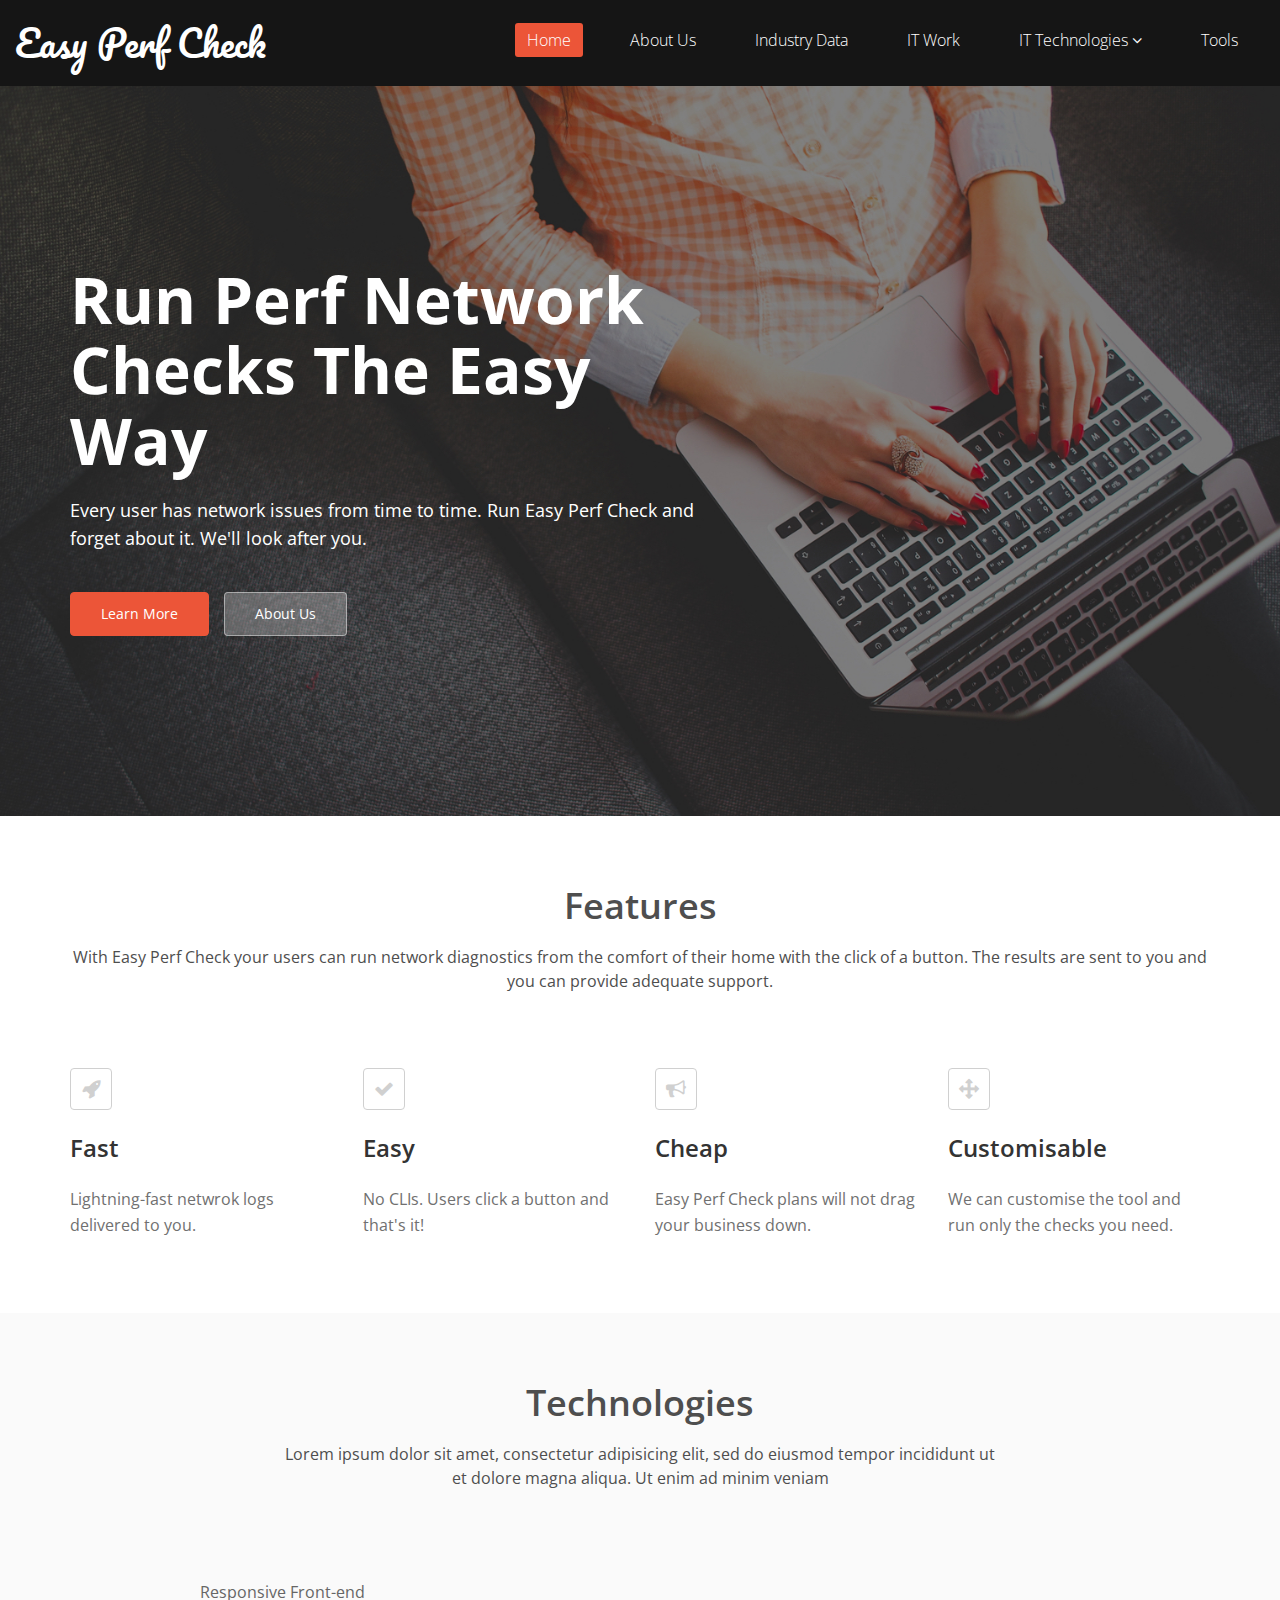
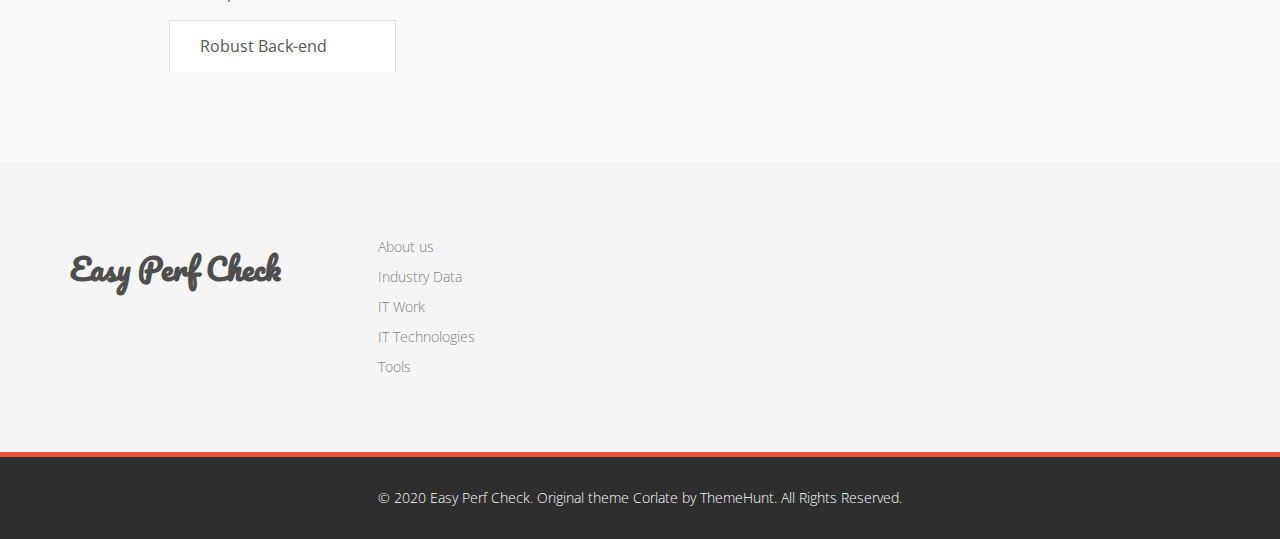
==== commit cc875863: "feature: Add bottom navigation" ====
--- a/index.html
+++ b/index.html
@@ -264,24 +264,23 @@
         <div class="container fadeInDown" data-wow-duration="1000ms"
             data-wow-delay="600ms">
             <div class="row">
-                <div class="col-md-2">
-                    <a href="#" class="footer-logo">
-                        <img src="images/logo-black.png" alt="logo">
+                <div class="col-md-3">
+                    <a href="#main-slider" class="footer-logo">
+                        <h2 class="bottom__logo">Easy Perf Check</h2>
                     </a>
                 </div>
-                <div class="col-md-10">
+                <div class="col-md-9">
                     <div class="row">
                         <div class="col-md-3 col-sm-6">
                             <div class="widget">
-                                <h3>Company</h3>
                                 <ul>
-                                    <li><a href="#">About us</a></li>
-                                    <li><a href="#">We are hiring</a></li>
-                                    <li><a href="#">Meet the team</a></li>
-                                    <li><a href="#">Copyright</a></li>
-                                    <li><a href="#">Terms of use</a></li>
-                                    <li><a href="#">Privacy policy</a></li>
-                                    <li><a href="#">Contact us</a></li>
+                                    <li><a href="about.html">About us</a></li>
+                                    <li><a href="industry.html">Industry
+                                            Data</a></li>
+                                    <li><a href="it-work.html">IT Work</a></li>
+                                    <li><a href="it-technologies.html">IT
+                                            Technologies</a></li>
+                                    <li><a href="tools.html">Tools</a></li>
                                 </ul>
                             </div>
                         </div>
--- a/css/custom.css
+++ b/css/custom.css
@@ -73,6 +73,17 @@
 /* ++++++++++++++++++++++++++++++++++++++++++++++++++++++++++++++++++++
 FOOTER
 ++++++++++++++++++++++++++++++++++++++++++++++++++++++++++++++++++++ */
+.bottom__logo {
+  margin-bottom: 20px;
+  font-family: 'Pacifico', cursive;
+  font-size: 30px;
+}
+
+
+
+/* ++++++++++++++++++++++++++++++++++++++++++++++++++++++++++++++++++++
+FOOTER
+++++++++++++++++++++++++++++++++++++++++++++++++++++++++++++++++++++ */
 .midnight-blue {
   text-align: center;
 }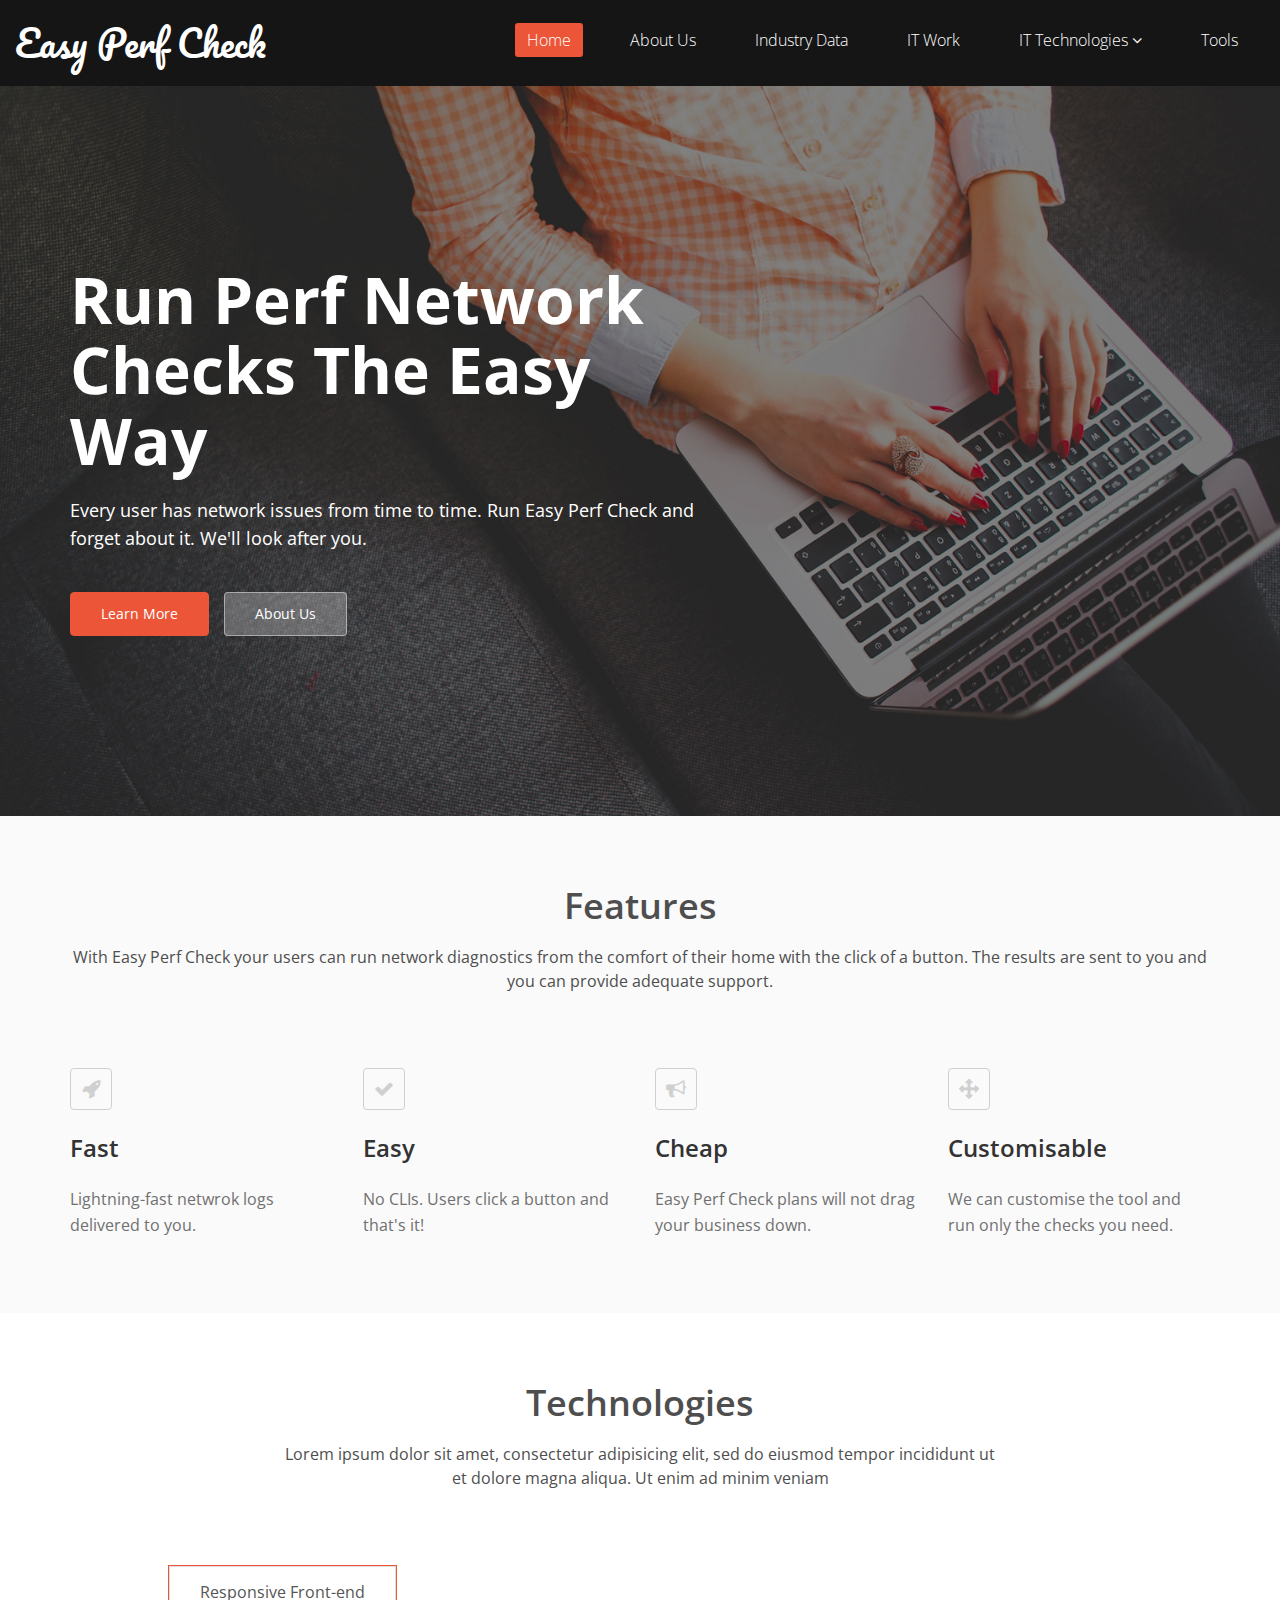
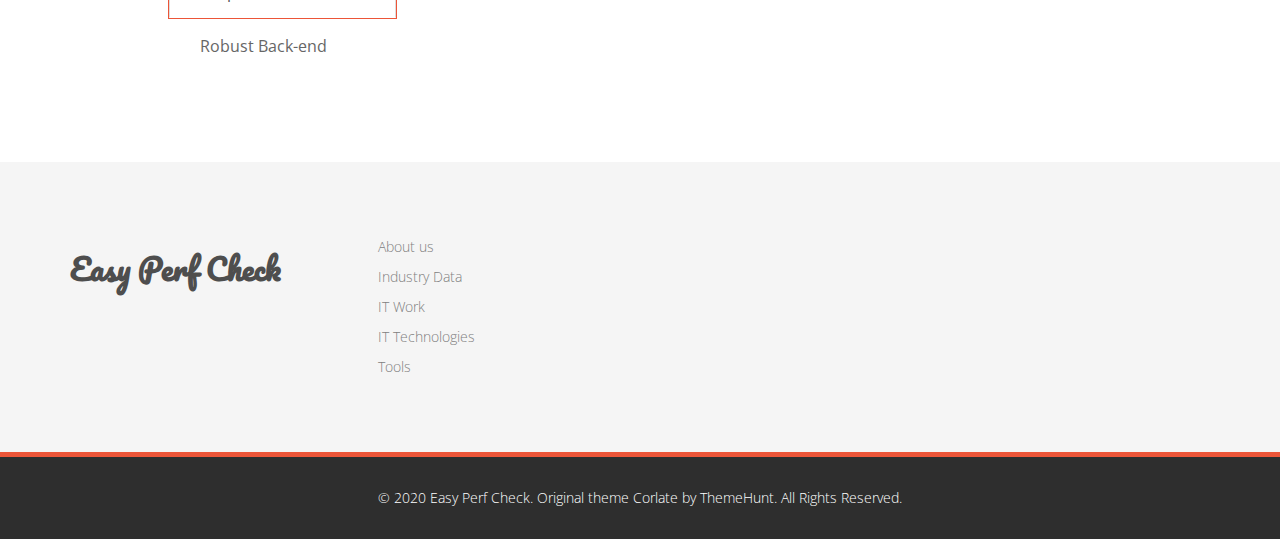
==== commit 4b38fedd: "feature: Add styling to tabbed browsing Home" ====
--- a/index.html
+++ b/index.html
@@ -18,19 +18,6 @@
     <link href="css/main.css" rel="stylesheet">
     <link href="css/responsive.css" rel="stylesheet">
     <link href="css/custom.css" rel="stylesheet">
-    <!--[if lt IE 9]>
-    <script src="js/html5shiv.js"></script>
-    <script src="js/respond.min.js"></script>
-    <![endif]-->
-    <link rel="shortcut icon" href="images/ico/favicon.ico">
-    <link rel="apple-touch-icon-precomposed" sizes="144x144"
-        href="images/ico/apple-touch-icon-144-precomposed.png">
-    <link rel="apple-touch-icon-precomposed" sizes="114x114"
-        href="images/ico/apple-touch-icon-114-precomposed.png">
-    <link rel="apple-touch-icon-precomposed" sizes="72x72"
-        href="images/ico/apple-touch-icon-72-precomposed.png">
-    <link rel="apple-touch-icon-precomposed"
-        href="images/ico/apple-touch-icon-57-precomposed.png">
 </head>
 <!--/head-->
 
@@ -53,24 +40,28 @@
             <div class="collapse navbar-collapse navbar-right">
                 <ul class="nav navbar-nav">
                     <li class="active"><a href="index.html">Home</a></li>
-                    <li><a href="about-us.html">About Us</a></li>
-                    <li><a href="blog.html">Industry Data</a></li>
-                    <li><a href="portfolio.html">IT Work</a></li>
+                    <li><a href="about.html">About Us</a></li>
+                    <li><a href="industry.html">Industry Data</a></li>
+                    <li><a href="it-work.html">IT Work</a></li>
                     <li class="dropdown">
-                        <a href="#" class="dropdown-toggle"
+                        <a href="it-technologies.html" class="dropdown-toggle"
                             data-toggle="dropdown">IT Technologies <i
                                 class="fa fa-angle-down"></i></a>
                         <ul class="dropdown-menu">
-                            <li><a href="blog-item.html">Clouds, Services,
+                            <li><a href="it-technologies.html#infrastructure">Clouds,
+                                    Services,
                                     Servers</a>
                             </li>
-                            <li><a href="pricing.html">Cyber Security</a></li>
-                            <li><a href="404.html">Autonomous Vehicles</a></li>
-                            <li><a href="404.html">Small Computing Devices</a>
+                            <li><a href="it-technologies.html#cyber">Cyber
+                                    Security</a></li>
+                            <li><a href="it-technologies.html#autonomous">Autonomous
+                                    Vehicles</a></li>
+                            <li><a href="it-technologies.html#raspberry">Small
+                                    Computing Devices</a>
                             </li>
                         </ul>
                     </li>
-                    <li><a href="services.html">Tools</a></li>
+                    <li><a href="tools.html">Tools</a></li>
                 </ul>
             </div>
         </div>
@@ -115,7 +106,7 @@
     </section>
     <!--/#main-slider-->
 
-    <section id="feature">
+    <section id="feature" class="features">
         <div class="container">
             <div class="center fadeInDown">
                 <h2>Features</h2>
@@ -182,7 +173,7 @@
     </section>
     <!--/#feature-->
 
-    <section id="recent-works">
+    <section id="recent-works" class="technologies">
         <div class="container">
             <div class="center fadeInDown">
                 <h2>Technologies</h2>
@@ -197,13 +188,13 @@
                         <div class="media">
                             <div class="parrent pull-left">
                                 <ul class="nav nav-tabs nav-stacked">
-                                    <li class=""><a href="#tab1"
+                                    <li class="active"><a href="#tab1"
                                             data-toggle="tab"
                                             class="analistic-01">Responsive
                                             Front-end</a></li>
-                                    <li class="active"><a href="#tab2"
+                                    <li class=""><a href="#tab2"
                                             data-toggle="tab"
-                                            class="analistic-02">Robust Back-end
+                                            class="analistic-01">Robust Back-end
                                         </a></li>
                                 </ul>
                             </div>
--- a/css/custom.css
+++ b/css/custom.css
@@ -71,6 +71,24 @@
 
 
 /* ++++++++++++++++++++++++++++++++++++++++++++++++++++++++++++++++++++
+FEATURES SECTION
+++++++++++++++++++++++++++++++++++++++++++++++++++++++++++++++++++++ */
+.features {
+  background-color: #fafafa !important;
+}
+
+/* ++++++++++++++++++++++++++++++++++++++++++++++++++++++++++++++++++++
+TECHNOLOGIES SECTION
+++++++++++++++++++++++++++++++++++++++++++++++++++++++++++++++++++++ */
+.technologies {
+  background-color: #fff !important;
+}
+
+.technologies .nav-stacked .active {
+  background: #ec5538;
+}
+
+/* ++++++++++++++++++++++++++++++++++++++++++++++++++++++++++++++++++++
 FOOTER
 ++++++++++++++++++++++++++++++++++++++++++++++++++++++++++++++++++++ */
 .bottom__logo {
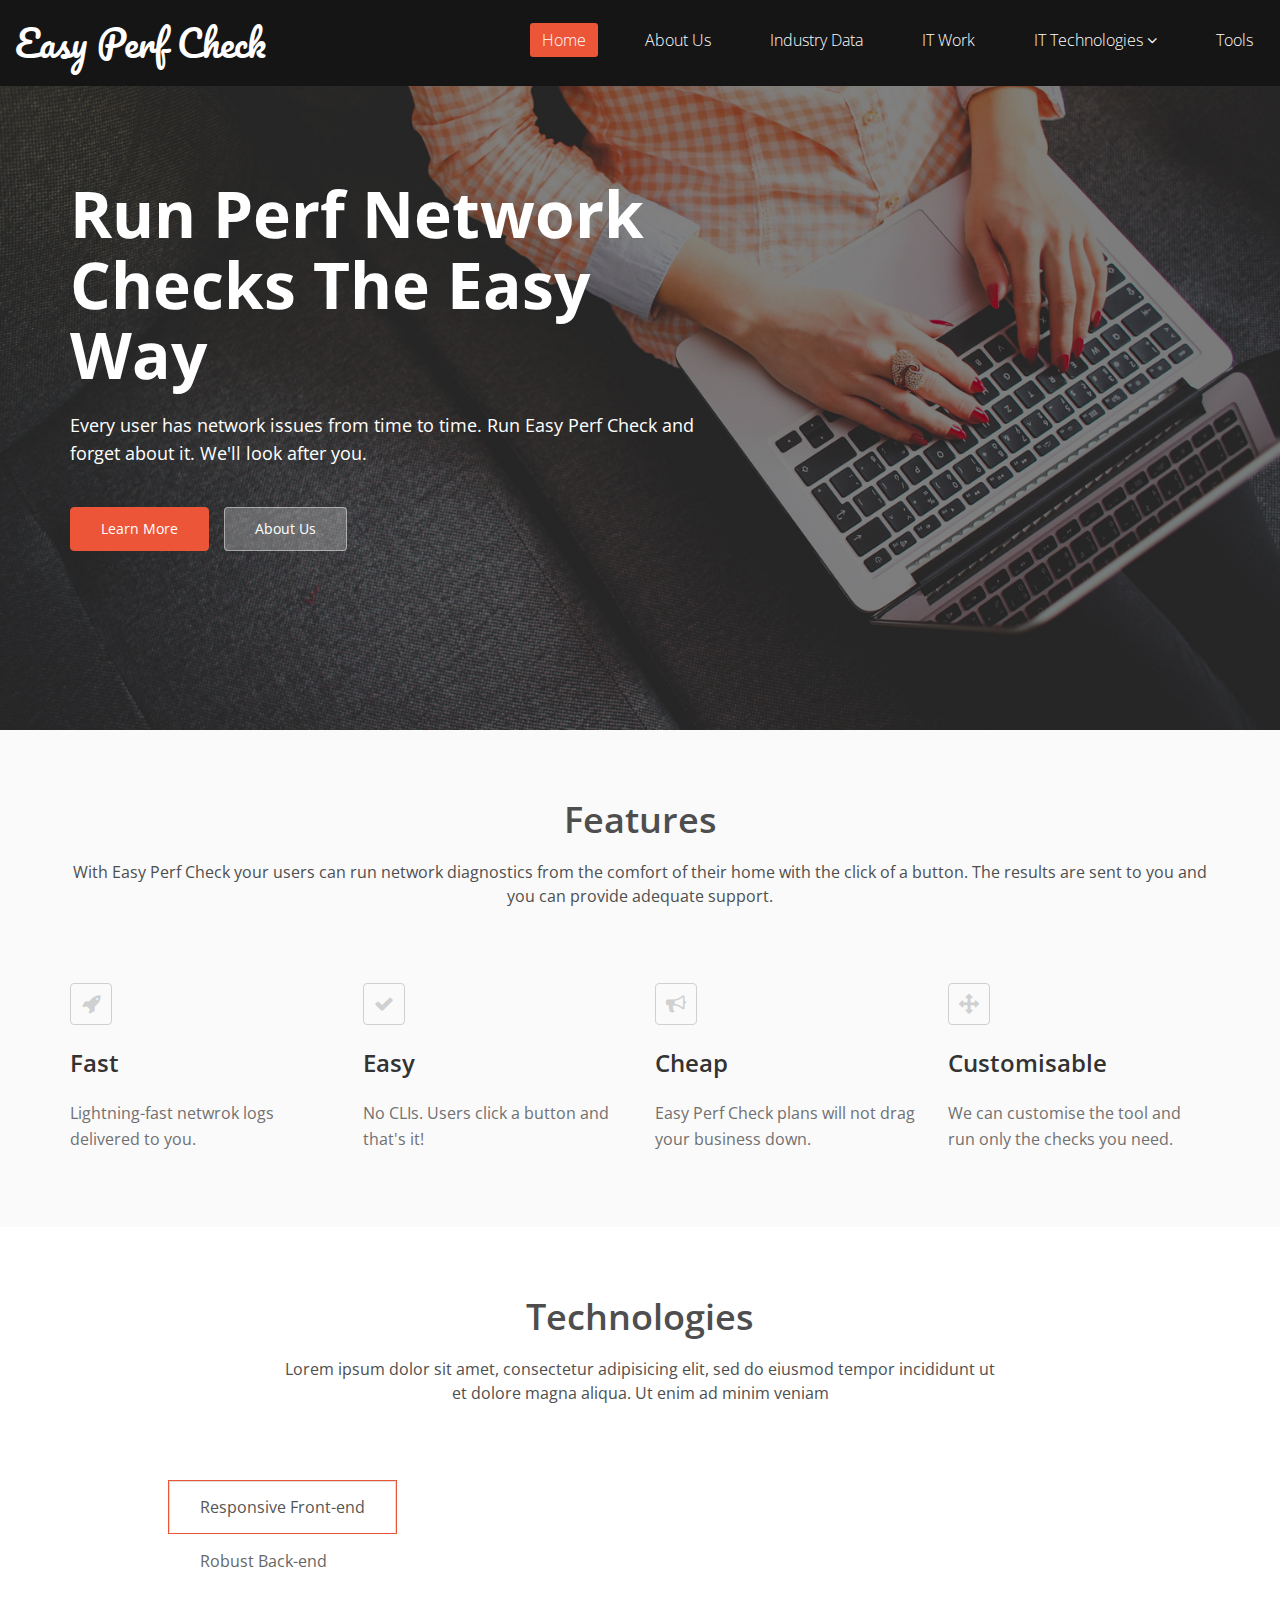
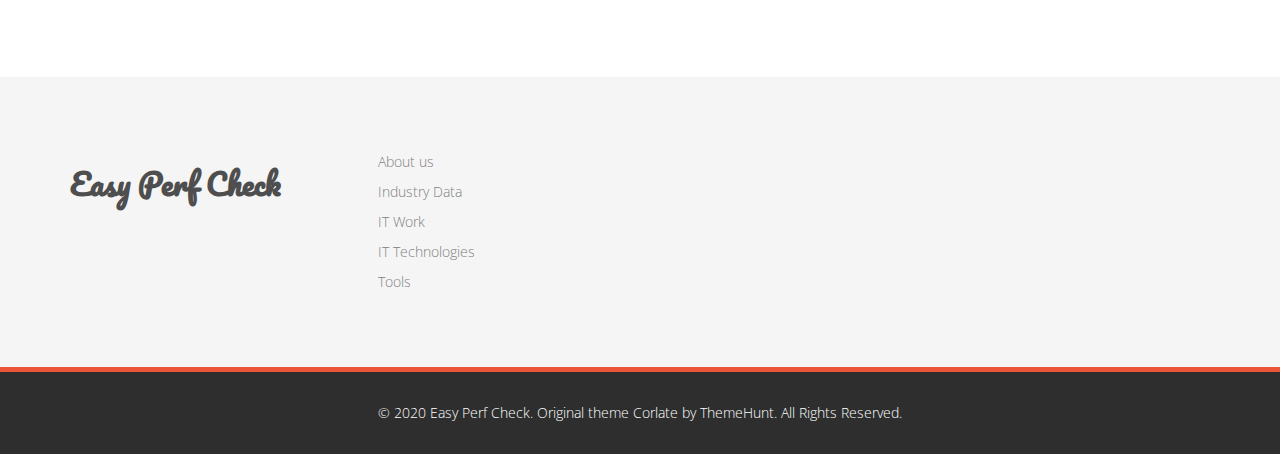
==== commit 0da1e816: "chore: Add remaining pages and add sticky navigation" ====
--- a/index.html
+++ b/index.html
@@ -4,7 +4,7 @@
 <head>
     <meta charset="utf-8">
     <meta name="viewport" content="width=device-width, initial-scale=1.0">
-    <title>Home | Easy Perf Check</title>
+    <title>Easy Perf Check | Home</title>
 
     <!-- core CSS -->
     <link href="https://fonts.googleapis.com/css2?family=Pacifico&display=swap"
@@ -23,7 +23,7 @@
 
 <body class="homepage">
 
-    <nav class="navbar navbar-inverse" role="banner">
+    <nav class="navbar navbar-inverse navbar-fixed-top" role="banner">
         <div class="container">
             <div class="navbar-header">
                 <button type="button" class="navbar-toggle"
@@ -194,7 +194,7 @@
                                             Front-end</a></li>
                                     <li class=""><a href="#tab2"
                                             data-toggle="tab"
-                                            class="analistic-01">Robust Back-end
+                                            class="analistic-02">Robust Back-end
                                         </a></li>
                                 </ul>
                             </div>
--- a/css/custom.css
+++ b/css/custom.css
@@ -71,14 +71,29 @@
 
 
 /* ++++++++++++++++++++++++++++++++++++++++++++++++++++++++++++++++++++
-FEATURES SECTION
+FOOTER
+++++++++++++++++++++++++++++++++++++++++++++++++++++++++++++++++++++ */
+.bottom__logo {
+  margin-bottom: 20px;
+  font-family: 'Pacifico', cursive;
+  font-size: 30px;
+}
+
+.midnight-blue {
+  text-align: center;
+}
+
+
+
+/* ++++++++++++++++++++++++++++++++++++++++++++++++++++++++++++++++++++
+HOME PAGE - FEATURES SECTION
 ++++++++++++++++++++++++++++++++++++++++++++++++++++++++++++++++++++ */
 .features {
   background-color: #fafafa !important;
 }
 
 /* ++++++++++++++++++++++++++++++++++++++++++++++++++++++++++++++++++++
-TECHNOLOGIES SECTION
+HOME PAGE - TECHNOLOGIES SECTION
 ++++++++++++++++++++++++++++++++++++++++++++++++++++++++++++++++++++ */
 .technologies {
   background-color: #fff !important;
@@ -88,20 +103,62 @@
   background: #ec5538;
 }
 
+
+
 /* ++++++++++++++++++++++++++++++++++++++++++++++++++++++++++++++++++++
-FOOTER
+ABOUT PAGE
 ++++++++++++++++++++++++++++++++++++++++++++++++++++++++++++++++++++ */
-.bottom__logo {
-  margin-bottom: 20px;
-  font-family: 'Pacifico', cursive;
-  font-size: 30px;
+.about-hero {
+  background-image: linear-gradient(rgba(0, 0, 0, 0.7), rgba(0, 0, 0, 0.7)), url(../images/team.jpg);
+  background-repeat: no-repeat;
+  background-size: cover;
+  background-position: center;
 }
 
 
 
 /* ++++++++++++++++++++++++++++++++++++++++++++++++++++++++++++++++++++
-FOOTER
+INDUSTRY DATA PAGE
 ++++++++++++++++++++++++++++++++++++++++++++++++++++++++++++++++++++ */
-.midnight-blue {
-  text-align: center;
+.industry-hero {
+  background-image: linear-gradient(rgba(0, 0, 0, 0.7), rgba(0, 0, 0, 0.7)), url(../images/data.jpg);
+  background-repeat: no-repeat;
+  background-size: cover;
+  background-position: center;
+}
+
+
+
+/* ++++++++++++++++++++++++++++++++++++++++++++++++++++++++++++++++++++
+IT WORK PAGE
+++++++++++++++++++++++++++++++++++++++++++++++++++++++++++++++++++++ */
+.it-work-hero {
+  background-image: linear-gradient(rgba(0, 0, 0, 0.7), rgba(0, 0, 0, 0.7)), url(../images/it-work.jpg);
+  background-repeat: no-repeat;
+  background-size: cover;
+  background-position: top;
+}
+
+
+
+/* ++++++++++++++++++++++++++++++++++++++++++++++++++++++++++++++++++++
+IT TECHNOLOGIES PAGE
+++++++++++++++++++++++++++++++++++++++++++++++++++++++++++++++++++++ */
+.it-technologies-hero {
+  background-image: linear-gradient(rgba(0, 0, 0, 0.7), rgba(0, 0, 0, 0.7)), url(../images/technologies.jpg);
+  background-repeat: no-repeat;
+  background-size: cover;
+  background-position: top;
+}
+
+
+
+/* ++++++++++++++++++++++++++++++++++++++++++++++++++++++++++++++++++++
+TOOLS PAGE
+++++++++++++++++++++++++++++++++++++++++++++++++++++++++++++++++++++ */
+.tools-hero {
+  background-image: linear-gradient(rgba(0, 0, 0, 0.7), rgba(0, 0, 0, 0.7)), url(../images/tools.jpg);
+  background-repeat: no-repeat;
+  background-size: cover;
+  background-position: top;
 }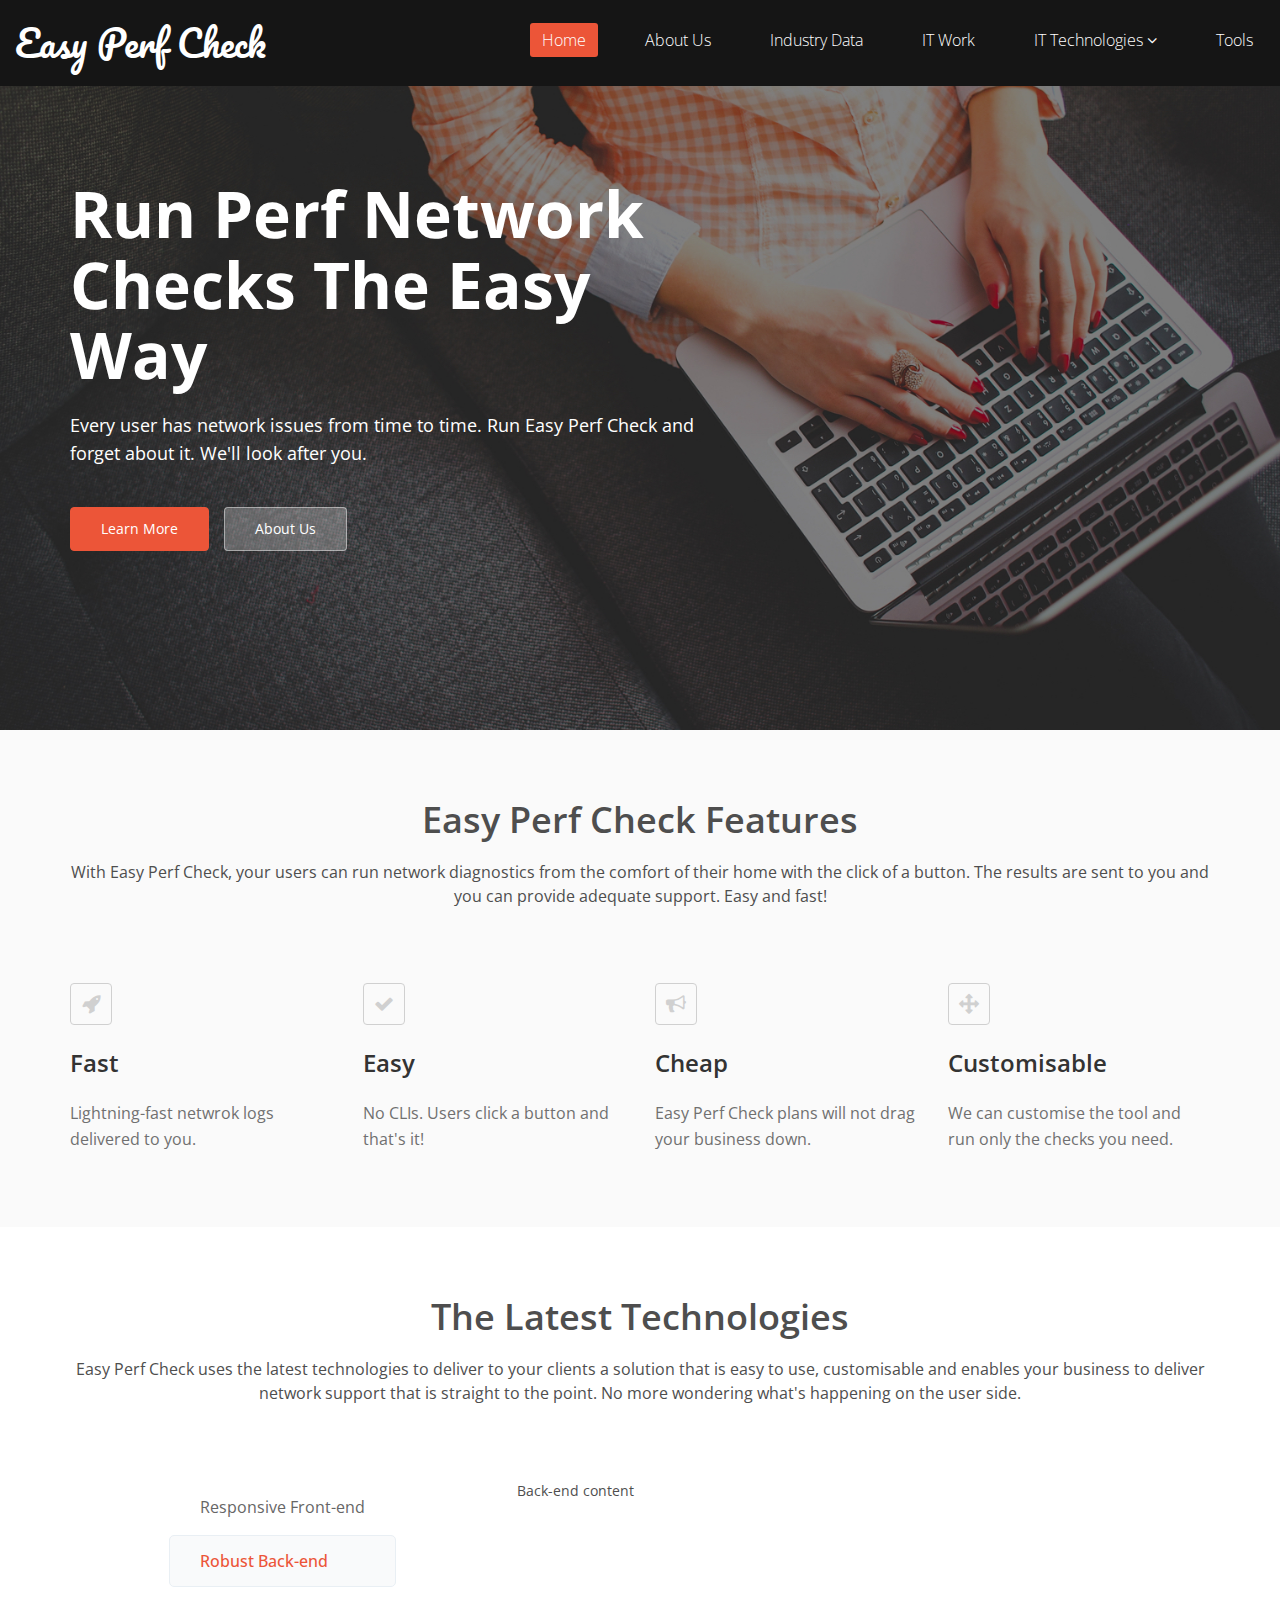
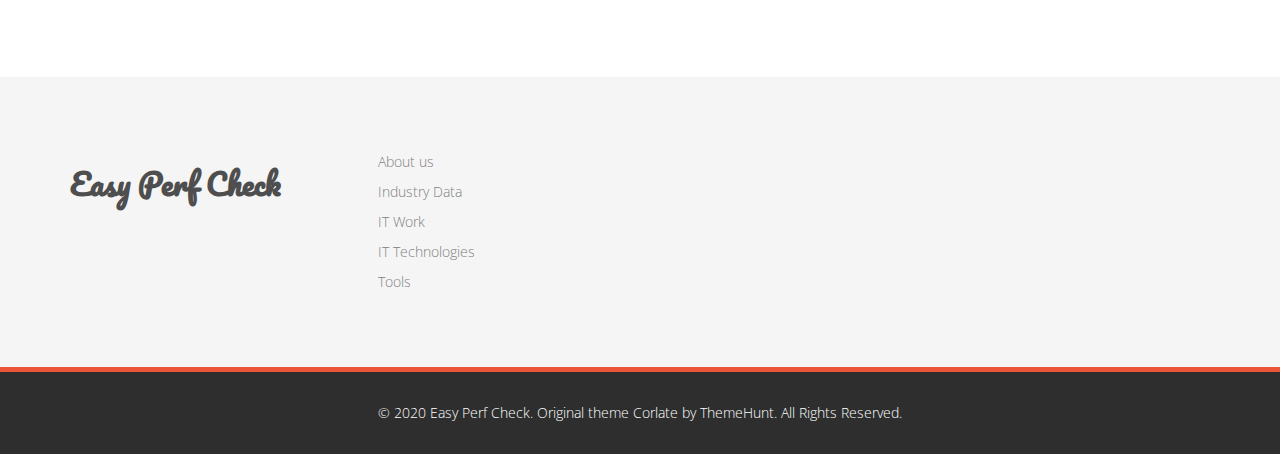
==== commit 340c774c: "bugfix: Correction to Home Page, Technologies Section tabbed browsing" ====
--- a/index.html
+++ b/index.html
@@ -109,11 +109,11 @@
     <section id="feature" class="features">
         <div class="container">
             <div class="center fadeInDown">
-                <h2>Features</h2>
-                <p class="lead">With Easy Perf Check your users can run network
+                <h2>Easy Perf Check Features</h2>
+                <p class="lead">With Easy Perf Check, your users can run network
                     diagnostics from the comfort of their home with the
                     click of a button. The results are sent to you and you can
-                    provide adequate support.</p>
+                    provide adequate support. Easy and fast!</p>
             </div>
 
             <div class="row">
@@ -173,29 +173,32 @@
     </section>
     <!--/#feature-->
 
-    <section id="recent-works" class="technologies">
+    <section id="content">
         <div class="container">
             <div class="center fadeInDown">
-                <h2>Technologies</h2>
-                <p class="lead">Lorem ipsum dolor sit amet, consectetur
-                    adipisicing elit, sed do eiusmod tempor
-                    incididunt ut <br> et dolore magna aliqua. Ut enim ad minim
-                    veniam</p>
-            </div>
+                <h2>The Latest Technologies</h2>
+                <p class="lead">Easy Perf Check uses the latest technologies to
+                    deliver to your clients a solution that is easy to use,
+                    customisable and enables your business to deliver network
+                    support that is straight to the point. No more wondering
+                    what's happening on the user side.</p>
+                <p></p>
+            </div>
+
             <div class="row">
                 <div class="col-xs-12 col-sm-10 col-sm-offset-1 fadeInDown">
                     <div class="tab-wrap">
                         <div class="media">
                             <div class="parrent pull-left">
                                 <ul class="nav nav-tabs nav-stacked">
-                                    <li class="active"><a href="#tab1"
+                                    <li class=""><a href="#tab1"
                                             data-toggle="tab"
                                             class="analistic-01">Responsive
                                             Front-end</a></li>
-                                    <li class=""><a href="#tab2"
+                                    <li class="active"><a href="#tab2"
                                             data-toggle="tab"
-                                            class="analistic-02">Robust Back-end
-                                        </a></li>
+                                            class="analistic-02">Robust
+                                            Back-end</a></li>
                                 </ul>
                             </div>
 
@@ -203,35 +206,24 @@
                                 <div class="tab-content">
                                     <div class="tab-pane fade" id="tab1">
                                         <div class="media">
+                                            <!-- <div class="pull-left">
+                                                <img class="img-responsive"
+                                                    src="images/tab2.png">
+                                            </div> -->
                                             <div class="media-body">
-                                                <p>There are many variations of
-                                                    passages of Lorem Ipsum
-                                                    available, but
-                                                    the majority have suffered
-                                                    alteration in some form, by
-                                                    injected
-                                                    humour, or randomised words
-                                                    which don't look even
-                                                    slightly
-                                                    believable. If you are going
-                                                    to use.</p>
+                                                <p>Front-end content.</p>
                                             </div>
                                         </div>
                                     </div>
 
-                                    <div class="tab-pane fade" id="tab2">
-                                        <p>Lorem ipsum dolor sit amet,
-                                            consectetur adipisicing elit, sed do
-                                            eiusmod
-                                            tempor incididunt ut labore et
-                                            dolore magna aliqua. Ut enim ad
-                                            minim veniam,
-                                            quis nostrud exercitation ullamco
-                                            laboris nisi ut aliquip ex ea
-                                            commodo
-                                            consequat. Duis aute irure dolor in
-                                            reprehenderit.</p>
+                                    <div class="tab-pane fade active in text-right"
+                                        id="tab2">
+                                        <div class="technologies__back-end">
+                                            <p>Back-end content</p>
+                                        </div>
+
                                     </div>
+
                                 </div>
                                 <!--/.tab-content-->
                             </div>
@@ -244,12 +236,11 @@
                 <!--/.col-sm-6-->
 
             </div>
-
             <!--/.row-->
         </div>
         <!--/.container-->
     </section>
-    <!--/#recent-works-->
+    <!--/#content-->
 
     <section id="bottom">
         <div class="container fadeInDown" data-wow-duration="1000ms"
--- a/css/custom.css
+++ b/css/custom.css
@@ -95,12 +95,8 @@
 /* ++++++++++++++++++++++++++++++++++++++++++++++++++++++++++++++++++++
 HOME PAGE - TECHNOLOGIES SECTION
 ++++++++++++++++++++++++++++++++++++++++++++++++++++++++++++++++++++ */
-.technologies {
-  background-color: #fff !important;
-}
-
-.technologies .nav-stacked .active {
-  background: #ec5538;
+.technologies__back-end {
+  text-align: left;
 }
 
 
@@ -145,7 +141,7 @@
 IT TECHNOLOGIES PAGE
 ++++++++++++++++++++++++++++++++++++++++++++++++++++++++++++++++++++ */
 .it-technologies-hero {
-  background-image: linear-gradient(rgba(0, 0, 0, 0.7), rgba(0, 0, 0, 0.7)), url(../images/technologies.jpg);
+  background-image: linear-gradient(rgba(0, 0, 0, 0.3), rgba(0, 0, 0, 0.3)), url(../images/technologies.jpg);
   background-repeat: no-repeat;
   background-size: cover;
   background-position: top;
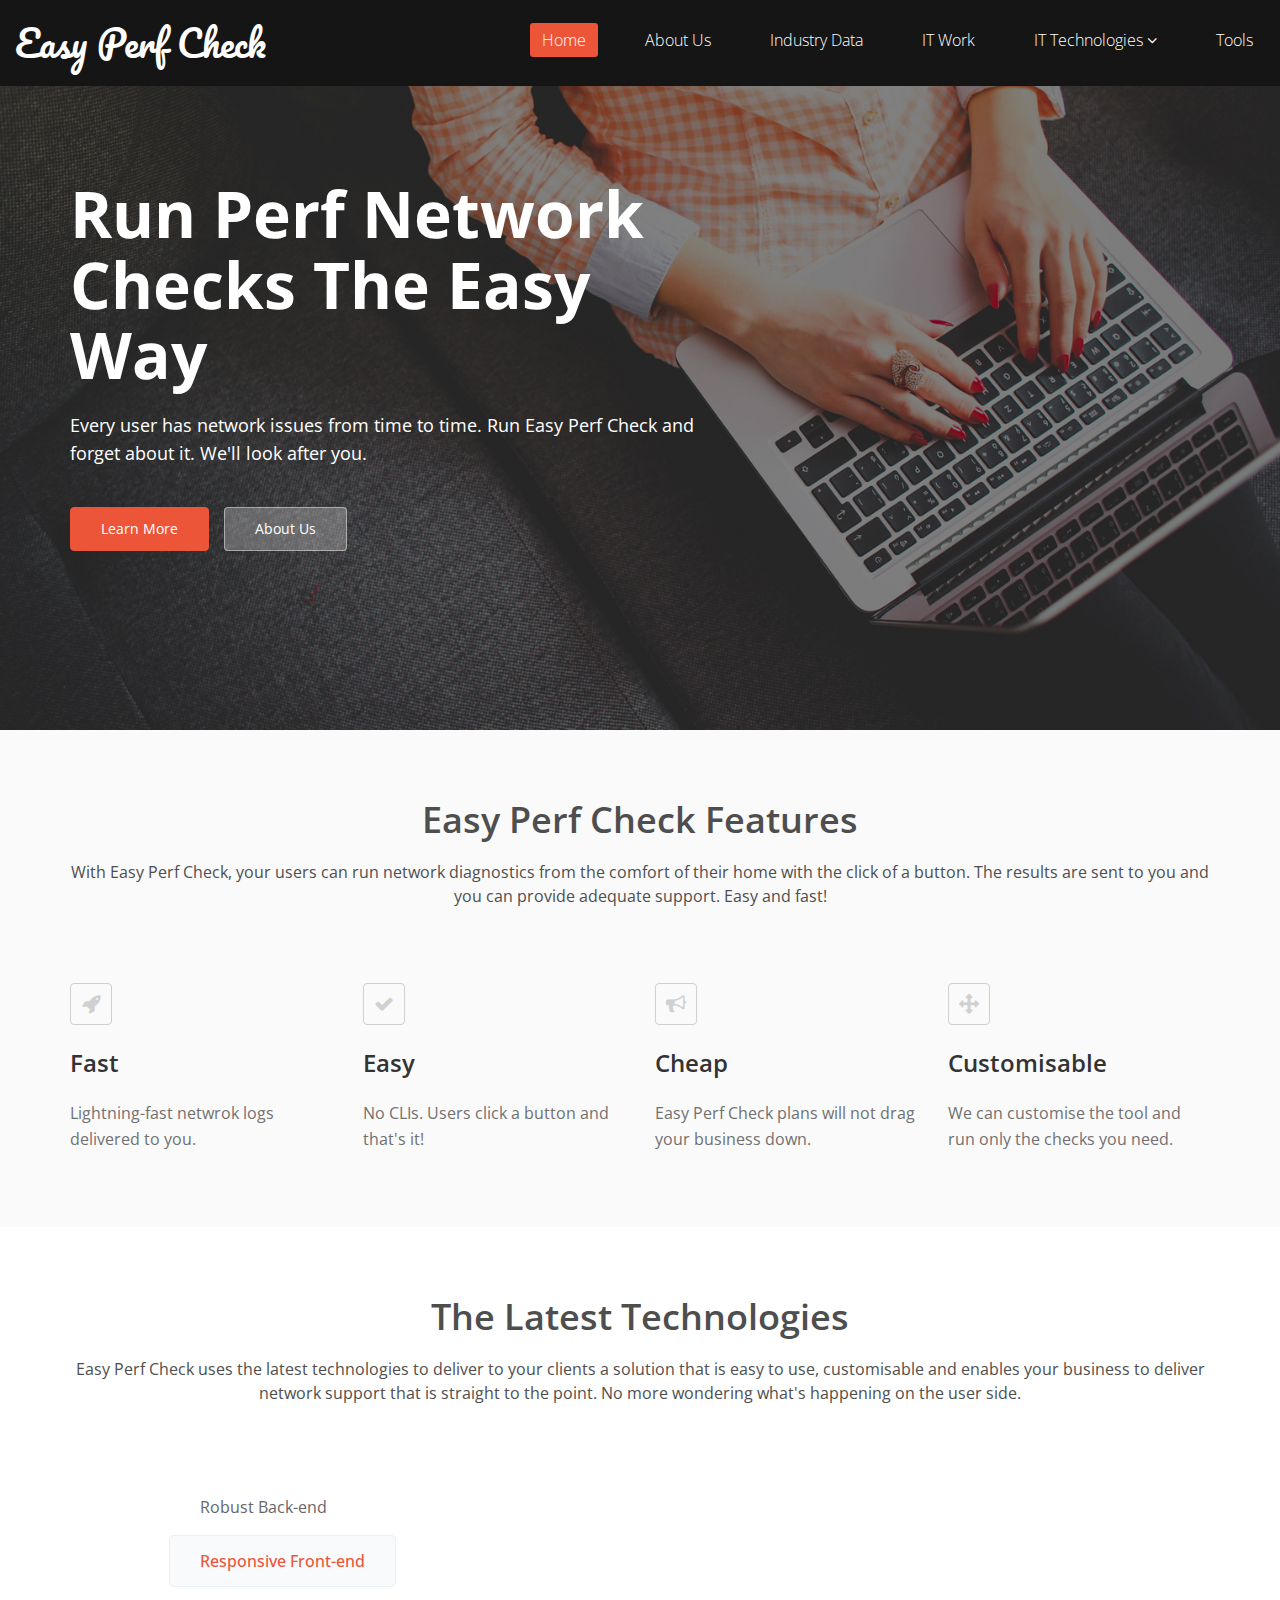
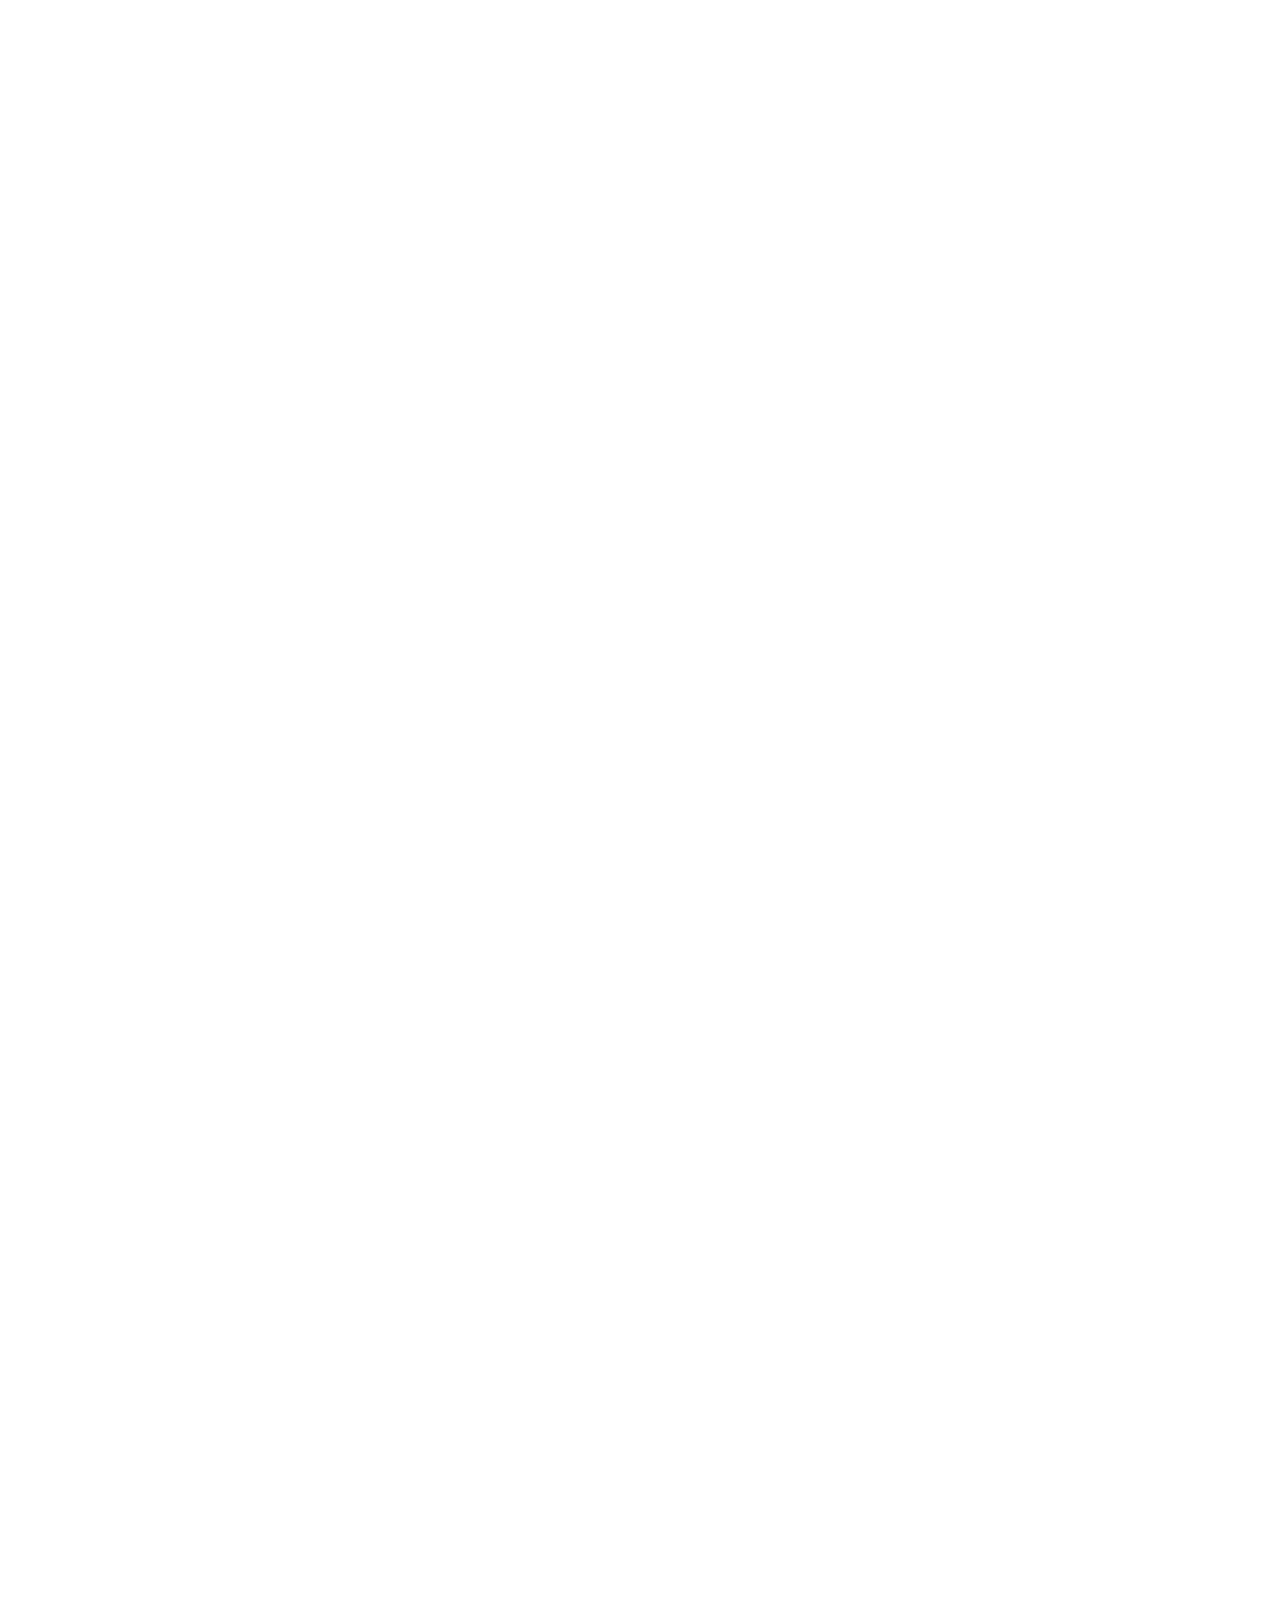
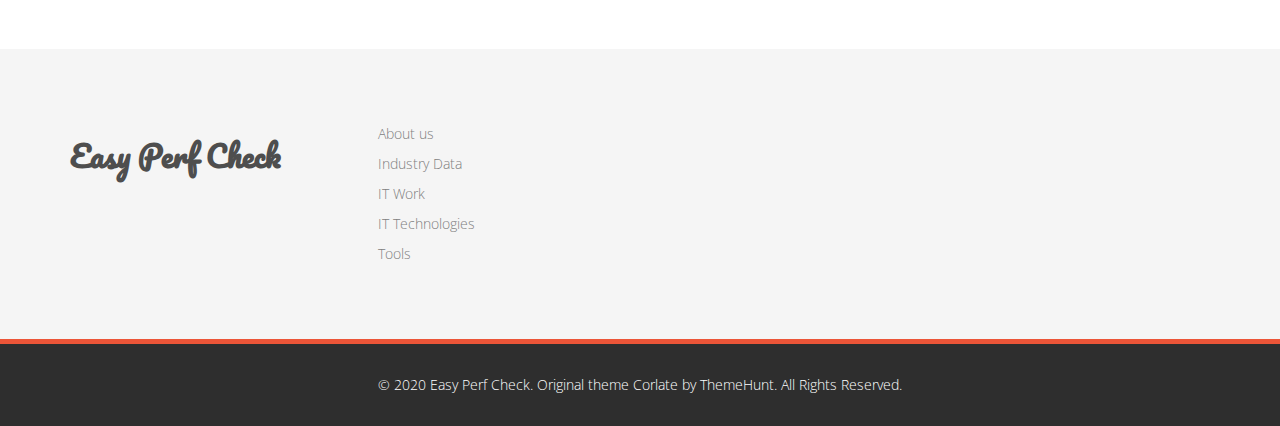
==== commit 8e471a01: "feature: Add Home Page Back-end content" ====
--- a/index.html
+++ b/index.html
@@ -193,30 +193,212 @@
                                 <ul class="nav nav-tabs nav-stacked">
                                     <li class=""><a href="#tab1"
                                             data-toggle="tab"
-                                            class="analistic-01">Responsive
-                                            Front-end</a></li>
+                                            class="analistic-01">Robust
+                                            Back-end</a></li>
                                     <li class="active"><a href="#tab2"
                                             data-toggle="tab"
-                                            class="analistic-02">Robust
-                                            Back-end</a></li>
+                                            class="analistic-02">Responsive
+                                            Front-end</a></li>
                                 </ul>
                             </div>
 
                             <div class="parrent media-body">
                                 <div class="tab-content">
-                                    <div class="tab-pane fade" id="tab1">
+                                    <div class="tab-pane active fade" id="tab1">
                                         <div class="media">
-                                            <!-- <div class="pull-left">
-                                                <img class="img-responsive"
-                                                    src="images/tab2.png">
-                                            </div> -->
                                             <div class="media-body">
-                                                <p>Front-end content.</p>
+                                                <p>iPerf is a utility that every
+                                                    network engineer should have
+                                                    in their toolkit. It is used
+                                                    to test network throughput.
+                                                    Different to speed, which is
+                                                    often just a burst of
+                                                    traffic, throughput is a
+                                                    continuous stream – how much
+                                                    traffic can the network
+                                                    support for a sustained
+                                                    transfer. </p>
+                                                <p>Bandwidth is primarily a
+                                                    theoretical measurement,
+                                                    whereas
+                                                    throughput gives you an
+                                                    actual
+                                                    measurement of how much data
+                                                    can
+                                                    be transferred over a set
+                                                    period.</p>
+                                                <p>Throughput is particularly
+                                                    useful for testing traffic
+                                                    shaping and policing. The
+                                                    difference being that
+                                                    traffic
+                                                    policing has a drop or
+                                                    discard
+                                                    to police packets that are
+                                                    travelling through the
+                                                    tested
+                                                    path, whereas shaping maybe
+                                                    using a queueing strategy to
+                                                    hold traffic in a buffer
+                                                    before
+                                                    sending, due to a load.</p>
+                                                <p>When traffic is policed, this
+                                                    traffic is lost. If the
+                                                    traffic
+                                                    is TCP, it must be
+                                                    retransmitted, leading to
+                                                    slow
+                                                    networks. Applications that
+                                                    use
+                                                    UDP for efficiency, just end
+                                                    up
+                                                    operating poorly. Things
+                                                    such as
+                                                    SIP and RTP for VoIP
+                                                    applications, and video
+                                                    applications, do not manage
+                                                    well
+                                                    with policed traffic. You
+                                                    will
+                                                    have poor voice/video
+                                                    quality.</p>
+                                                <p>It is common for less
+                                                    experienced IT professionals
+                                                    to
+                                                    believe that bandwidth is
+                                                    the
+                                                    cause of this. But it is
+                                                    more
+                                                    often than not, unrelated to
+                                                    bandwidth, but more related
+                                                    to
+                                                    throughput.</p>
+                                                <p>Throughput speed is impacted
+                                                    by
+                                                    packet loss, latency, and
+                                                    jitter. Latency is the
+                                                    measure of delay
+                                                    on a network. It is how long
+                                                    it
+                                                    takes for the packet to
+                                                    travel
+                                                    from one device to another.
+                                                </p>
+                                                <p>Jitter is the measure of the
+                                                    fluctuation in that travel
+                                                    time.
+                                                    Voice and video traffic
+                                                    generally become unworkable
+                                                    when
+                                                    jitter is above 150ms.</p>
+                                                <p>Often, people think by
+                                                    increasing their bandwidth,
+                                                    their network performance
+                                                    will
+                                                    be greater. This is
+                                                    evidenced
+                                                    most recently by NBN
+                                                    advertising. With
+                                                    suggestions
+                                                    that you can’t have more
+                                                    than
+                                                    one computer using the
+                                                    internet
+                                                    at a time, unless you have
+                                                    at
+                                                    minimum a 50Mbps speed tier.
+                                                    This is inaccurate. An ADSL
+                                                    connection at 10Mbps may
+                                                    have
+                                                    the same or better
+                                                    throughput
+                                                    than an NBN connection at
+                                                    50Mbps
+                                                    due to the design and
+                                                    contention
+                                                    ratios on the NBN. Although
+                                                    the
+                                                    bandwidth is more, it does
+                                                    not
+                                                    mean that it is how much
+                                                    data
+                                                    that can be sustainably
+                                                    transferred across that
+                                                    network.</p>
+                                                <p>Iperf is a utility used to
+                                                    measure the throughput, and
+                                                    give
+                                                    a customized output, which
+                                                    can
+                                                    be used for diagnosing
+                                                    network
+                                                    problems. Iperf is
+                                                    unfortunately
+                                                    quite user unfriendly. It is
+                                                    a
+                                                    command line tool, that
+                                                    requires
+                                                    a user to have knowledge of
+                                                    the
+                                                    available command line
+                                                    switches
+                                                    to modify a test to suit the
+                                                    particular environment. Some
+                                                    of these switches are
+                                                    related to packet sizes,
+                                                    type of
+                                                    protocol ipv4 or ipv6, and
+                                                    TCP
+                                                    or UDP. You can set a
+                                                    bandwidth
+                                                    level to test to, and a
+                                                    length
+                                                    of time to test for.</p>
+                                                <p>To run a test with iperf, you
+                                                    first need to open a command
+                                                    prompt, navigate to the
+                                                    directory where iperf is
+                                                    located, and then enter a
+                                                    command similar to the
+                                                    below:</p>
+                                                <p><span>C:\iperf\iperf3.exe -c
+                                                        10.1.1.1
+                                                        -u -b 200000000 -f M -4
+                                                        -t 120s</span></p>
+                                                <img src="images/iPerf.png"
+                                                    alt="iPerf running on CLI.">
+                                                <p>This command will run a
+                                                    client
+                                                    mode test with the server at
+                                                    10.1.1.1 using UDP only,
+                                                    setting
+                                                    a bandwidth value of
+                                                    200Mbps,
+                                                    using ipv4 only, displaying
+                                                    bandwidth results in Mbp/s
+                                                    for
+                                                    120 seconds.</p>
+                                                <p>The project idea is to make
+                                                    this
+                                                    utility portable and user
+                                                    friendly. So, an ordinary
+                                                    computer user could run the
+                                                    utility from a web-type page
+                                                    at
+                                                    a time when performance is
+                                                    degraded, and be able to
+                                                    then
+                                                    easily export the test
+                                                    results
+                                                    for a network engineer to
+                                                    analyse remotely or at a
+                                                    later
+                                                    date.</p>
                                             </div>
                                         </div>
                                     </div>
 
-                                    <div class="tab-pane fade active in text-right"
+                                    <div class="tab-pane fade in text-right"
                                         id="tab2">
                                         <div class="technologies__back-end">
                                             <p>Back-end content</p>
--- a/css/custom.css
+++ b/css/custom.css
@@ -99,6 +99,14 @@
   text-align: left;
 }
 
+#content p span {
+  font-style: italic;
+}
+
+#content img {
+  margin-bottom: 20px;
+}
+
 
 
 /* ++++++++++++++++++++++++++++++++++++++++++++++++++++++++++++++++++++
@@ -111,6 +119,43 @@
   background-position: center;
 }
 
+.team__description {
+  text-align: left;
+}
+
+.feature__header {
+  display: flex;
+  align-items: center;
+  margin-bottom: 10px;
+}
+
+.feature__image {
+  display: inline-block;
+  width: 50px;
+  border-radius: 100%;
+}
+
+.feature__title {
+  display: flex;
+  flex-direction: column;
+  margin: 0 20px !important;
+}
+
+.feature__heading {
+  font-size: 32px;
+  margin: 0 0 6px 0 !important;
+}
+
+.feature__id {
+  font-size: 14px;
+  margin: 0 !important;
+}
+
+.feature__paragraph {
+  font-size: 14px !important;
+  margin-bottom: 10px !important;
+}
+
 
 
 /* ++++++++++++++++++++++++++++++++++++++++++++++++++++++++++++++++++++
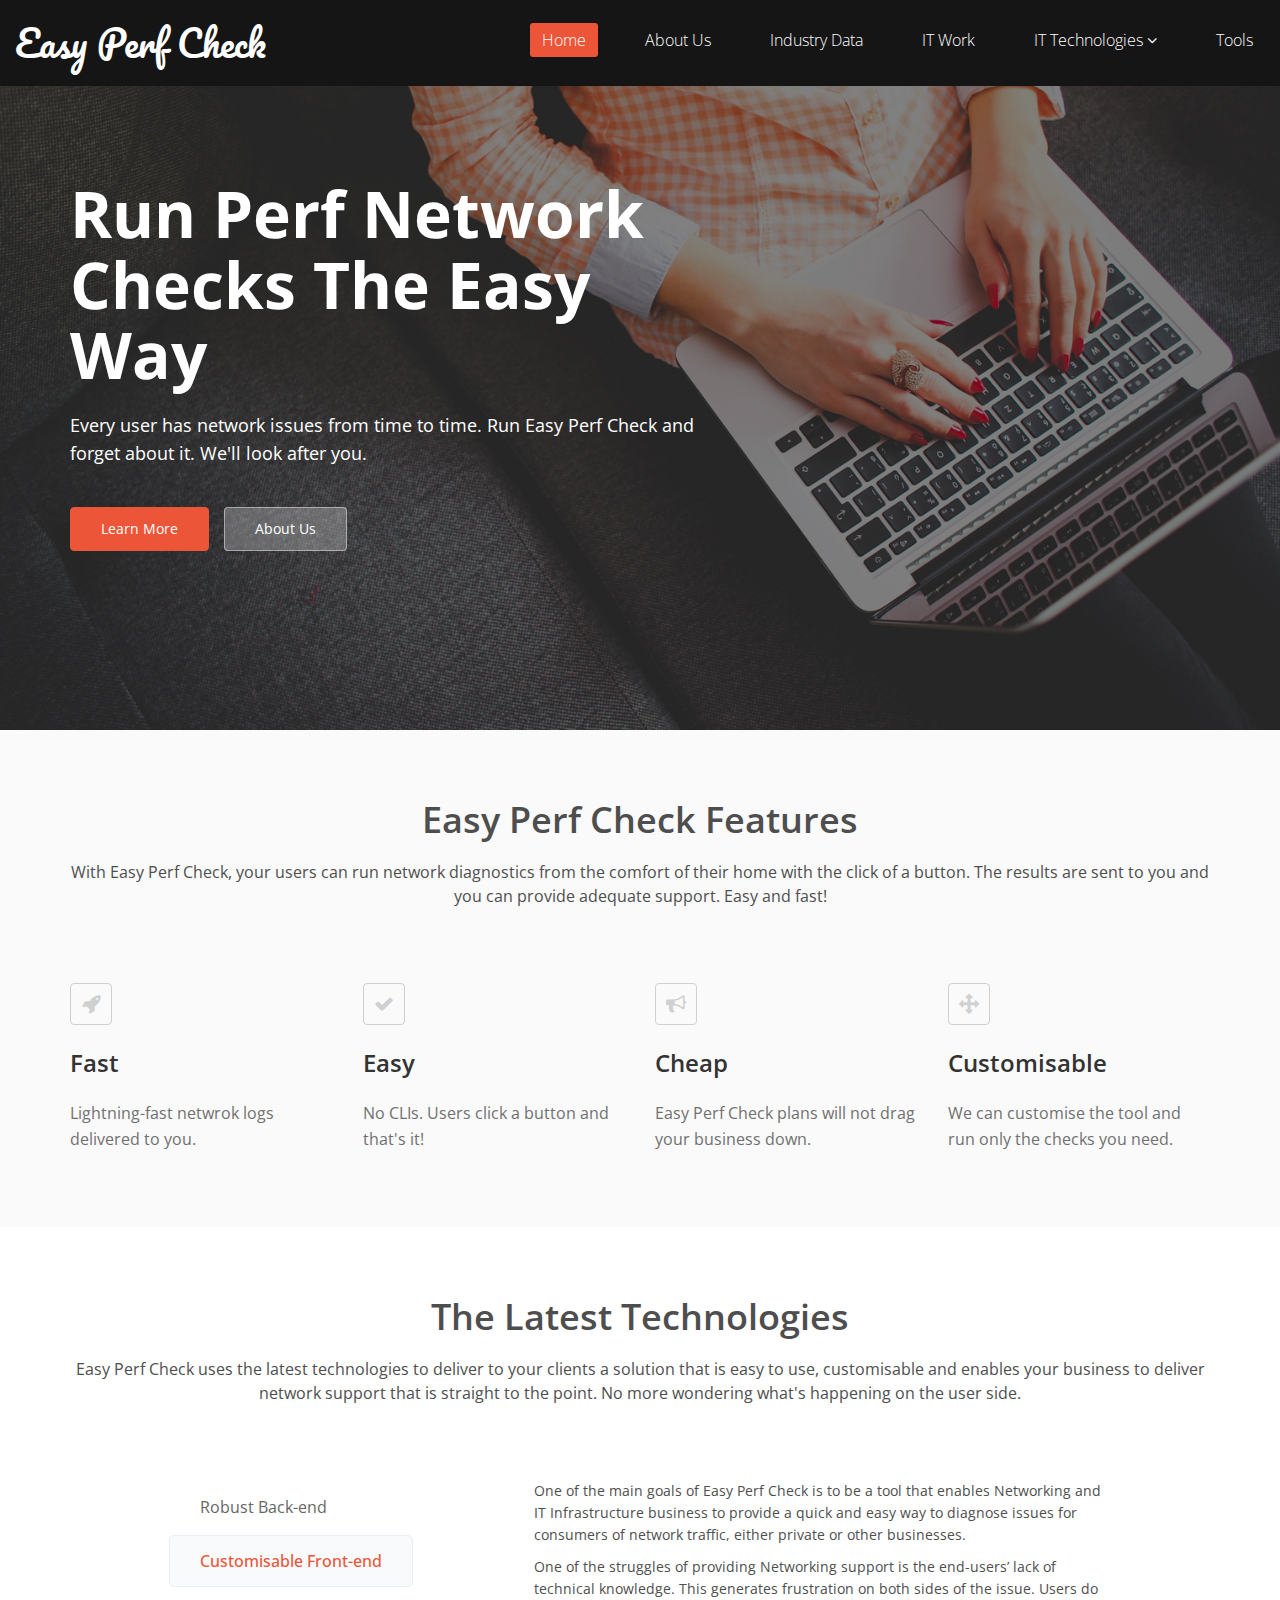
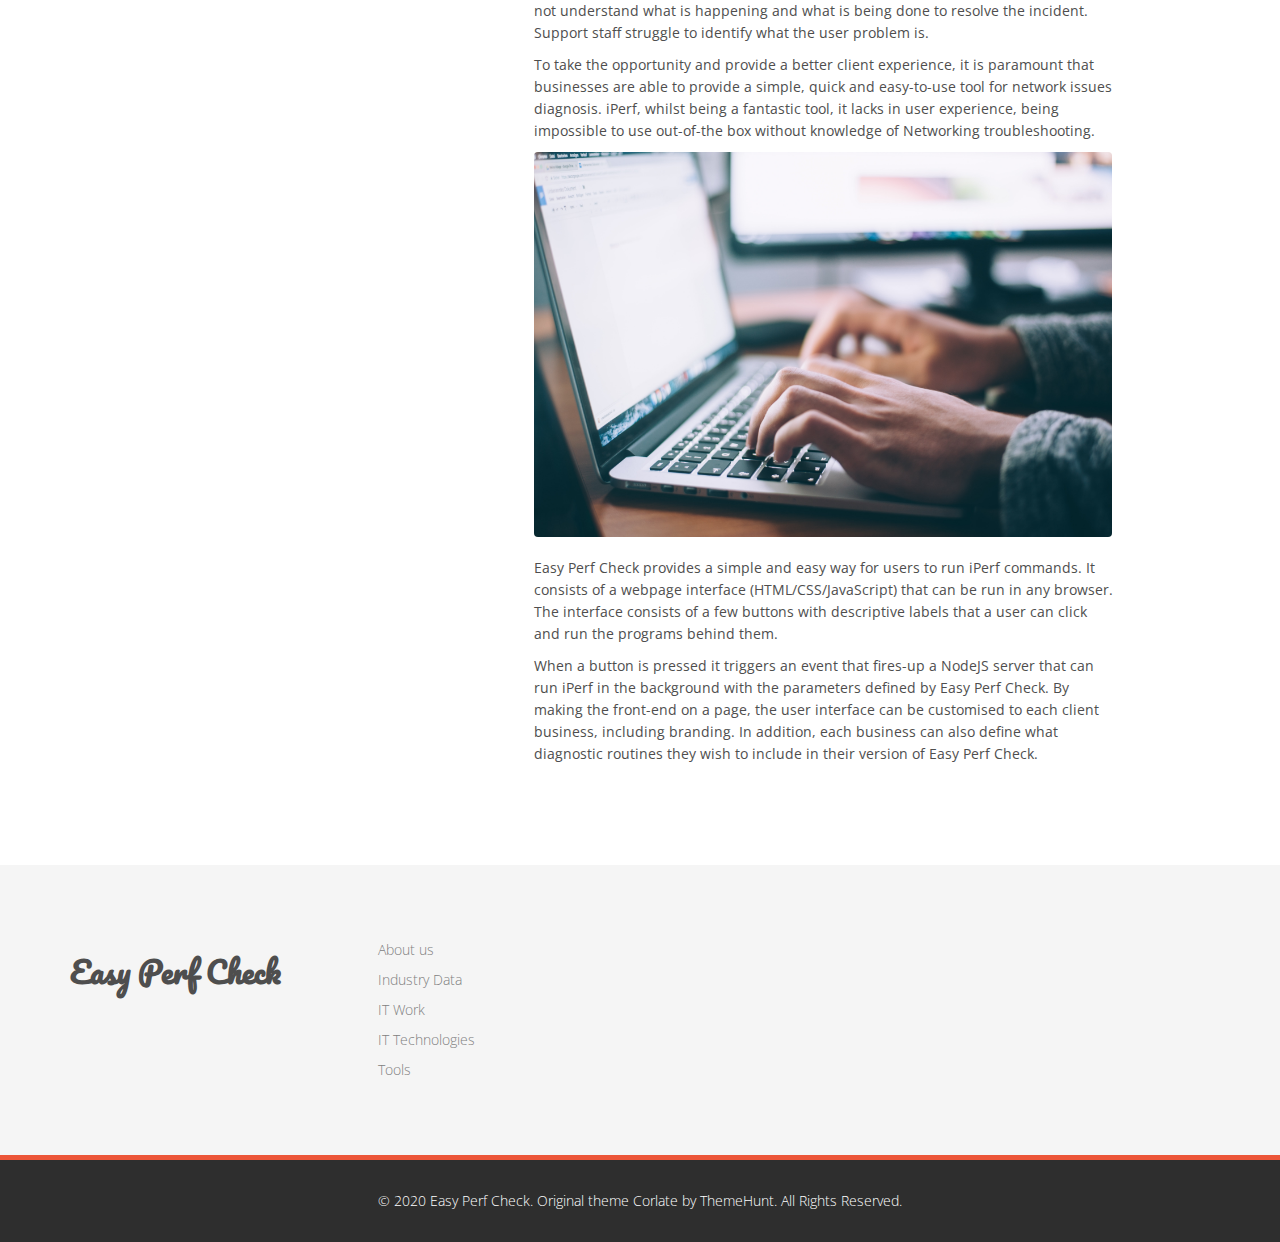
==== commit 5f317f89: "Feature: Add Home Page Front-end section content" ====
--- a/index.html
+++ b/index.html
@@ -197,14 +197,14 @@
                                             Back-end</a></li>
                                     <li class="active"><a href="#tab2"
                                             data-toggle="tab"
-                                            class="analistic-02">Responsive
+                                            class="analistic-02">Customisable
                                             Front-end</a></li>
                                 </ul>
                             </div>
 
                             <div class="parrent media-body">
                                 <div class="tab-content">
-                                    <div class="tab-pane active fade" id="tab1">
+                                    <div class="tab-pane fade" id="tab1">
                                         <div class="media">
                                             <div class="media-body">
                                                 <p>iPerf is a utility that every
@@ -398,14 +398,88 @@
                                         </div>
                                     </div>
 
-                                    <div class="tab-pane fade in text-right"
+                                    <div class="tab-pane fade in active text-right"
                                         id="tab2">
                                         <div class="technologies__back-end">
-                                            <p>Back-end content</p>
+                                            <p>One of the main goals of Easy
+                                                Perf Check is to be a tool that
+                                                enables Networking and IT
+                                                Infrastructure business to
+                                                provide a quick and easy way to
+                                                diagnose issues for consumers of
+                                                network traffic, either private
+                                                or other businesses.</p>
+                                            <p>One of the struggles of providing
+                                                Networking support is the
+                                                end-users’
+                                                lack of technical knowledge.
+                                                This
+                                                generates frustration on both
+                                                sides of
+                                                the issue. Users do not
+                                                understand what
+                                                is happening and what is being
+                                                done to
+                                                resolve the incident. Support
+                                                staff
+                                                struggle to identify what the
+                                                user
+                                                problem is.</p>
+                                            <p>To take the opportunity and
+                                                provide a
+                                                better client experience, it is
+                                                paramount that businesses are
+                                                able to
+                                                provide a simple, quick and
+                                                easy-to-use
+                                                tool for network issues
+                                                diagnosis.
+                                                iPerf, whilst being a fantastic
+                                                tool, it
+                                                lacks in user experience, being
+                                                impossible to use out-of-the box
+                                                without
+                                                knowledge of Networking
+                                                troubleshooting.</p>
+                                            <img src="images/interface.jpg"
+                                                alt="Image of hands on a laptop">
+                                            <p>Easy Perf Check provides a simple
+                                                and
+                                                easy way for users to run iPerf
+                                                commands. It consists of a
+                                                webpage
+                                                interface (HTML/CSS/JavaScript)
+                                                that can
+                                                be run in any browser. The
+                                                interface
+                                                consists of a few buttons with
+                                                descriptive labels that a user
+                                                can click
+                                                and run the programs behind
+                                                them.</p>
+                                            <p>When a button is pressed it
+                                                triggers an
+                                                event that fires-up a NodeJS
+                                                server that
+                                                can run iPerf in the background
+                                                with the
+                                                parameters defined by Easy Perf
+                                                Check.
+                                                By making the front-end on a
+                                                page, the
+                                                user interface can be customised
+                                                to each
+                                                client business, including
+                                                branding. In
+                                                addition, each business can also
+                                                define
+                                                what diagnostic routines they
+                                                wish to
+                                                include in their version of Easy
+                                                Perf
+                                                Check.</p>
                                         </div>
-
                                     </div>
-
                                 </div>
                                 <!--/.tab-content-->
                             </div>
